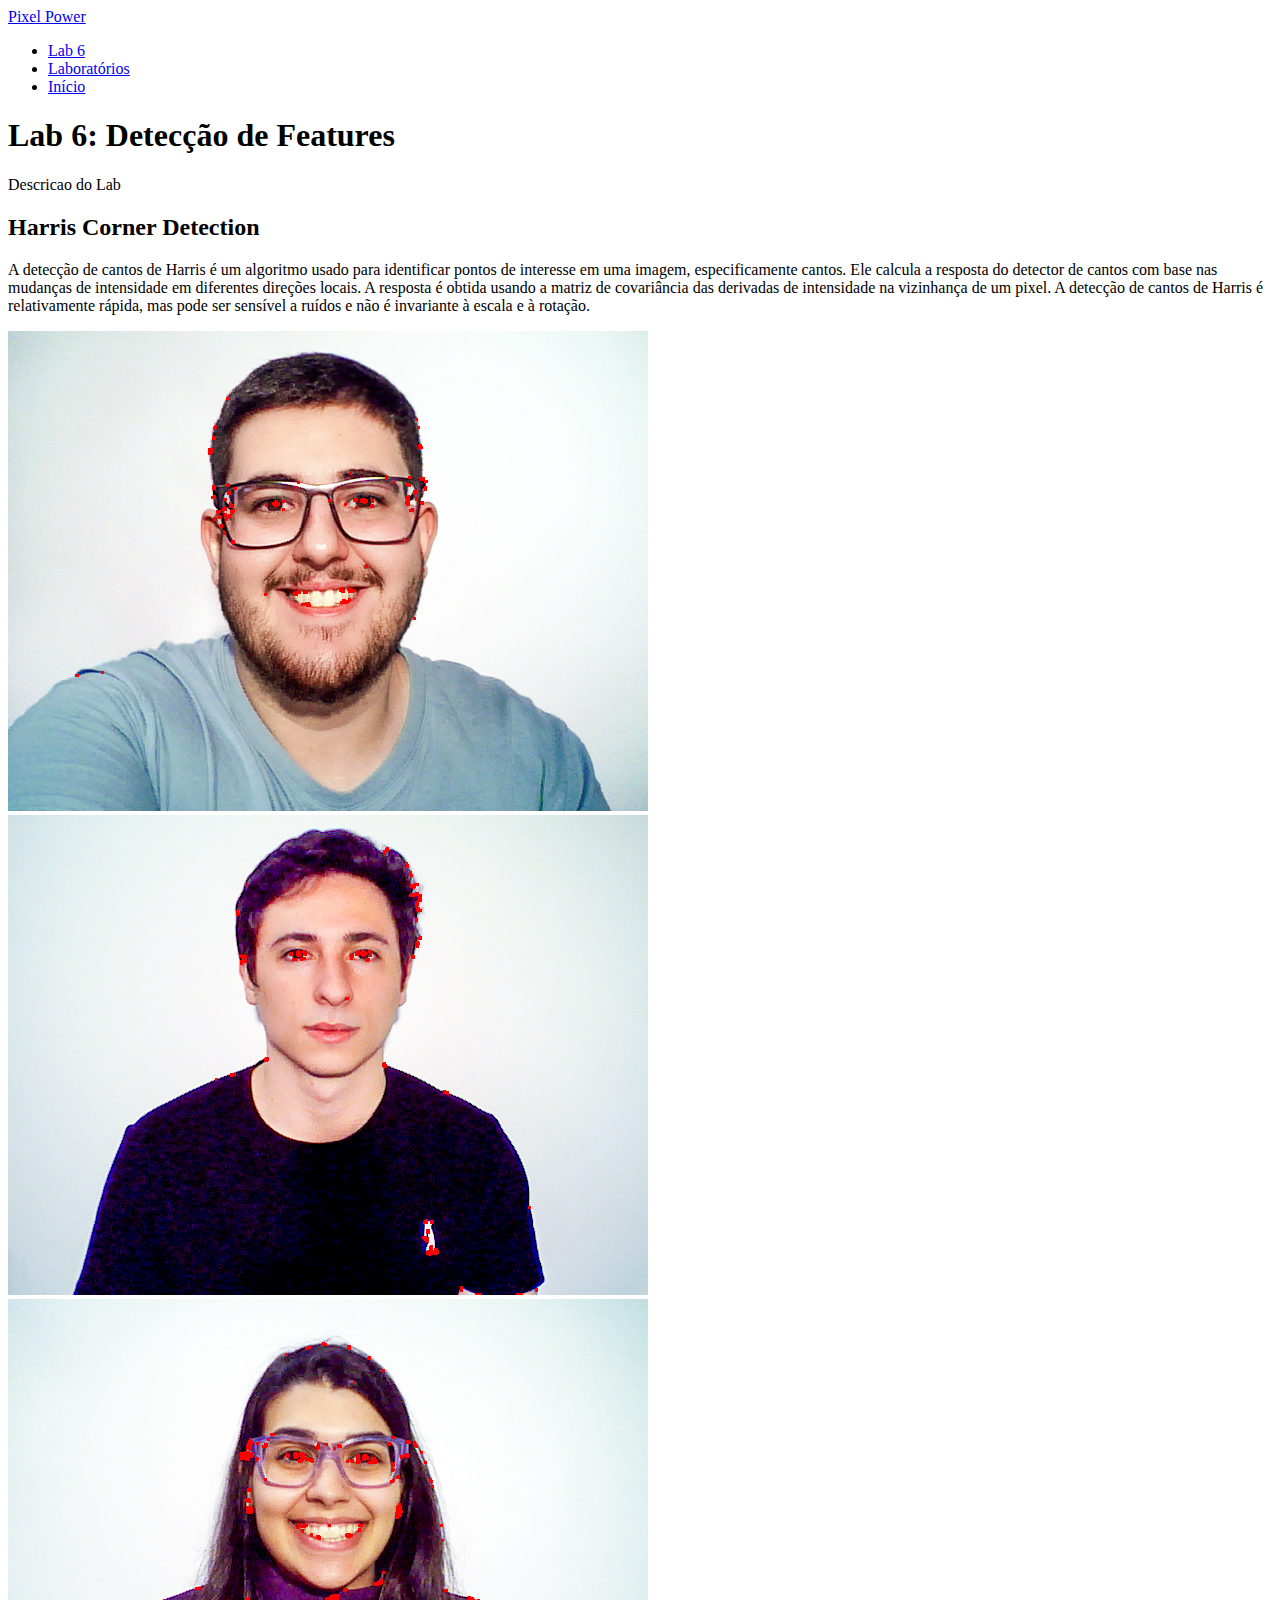
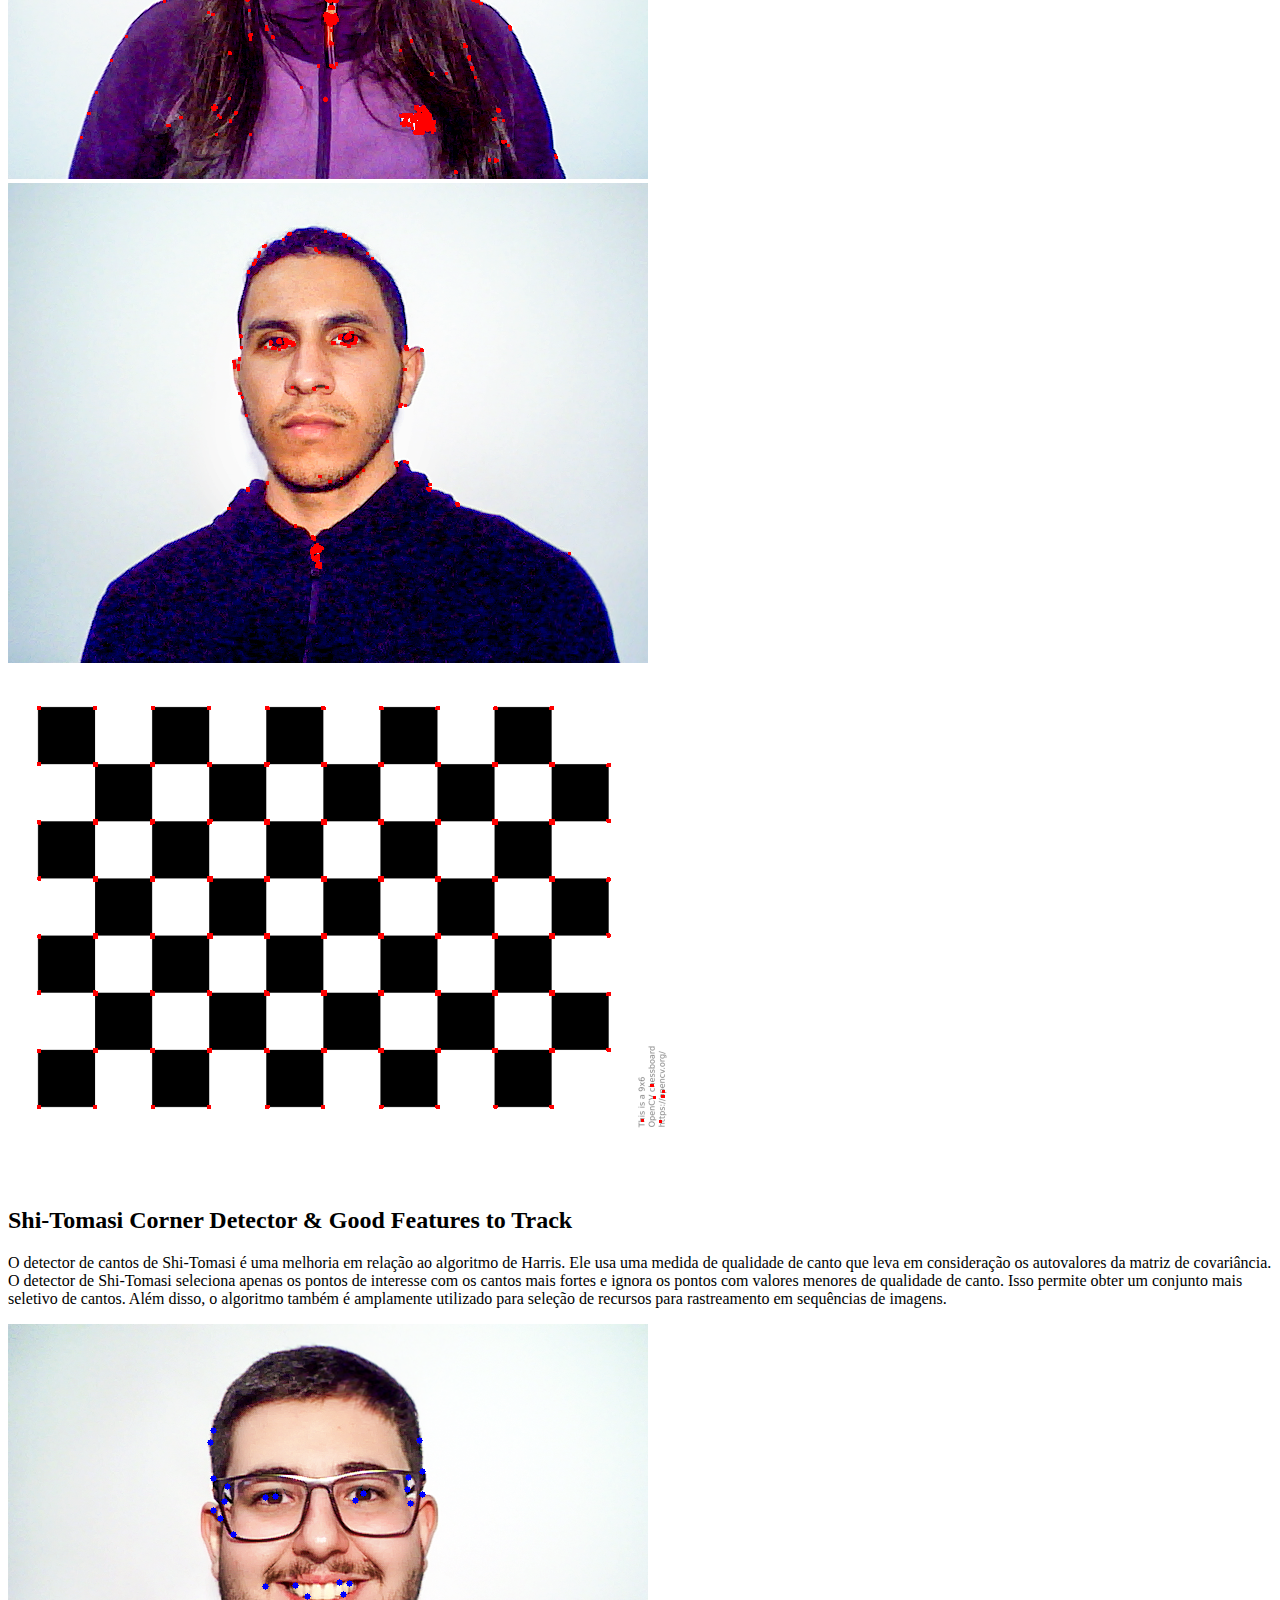
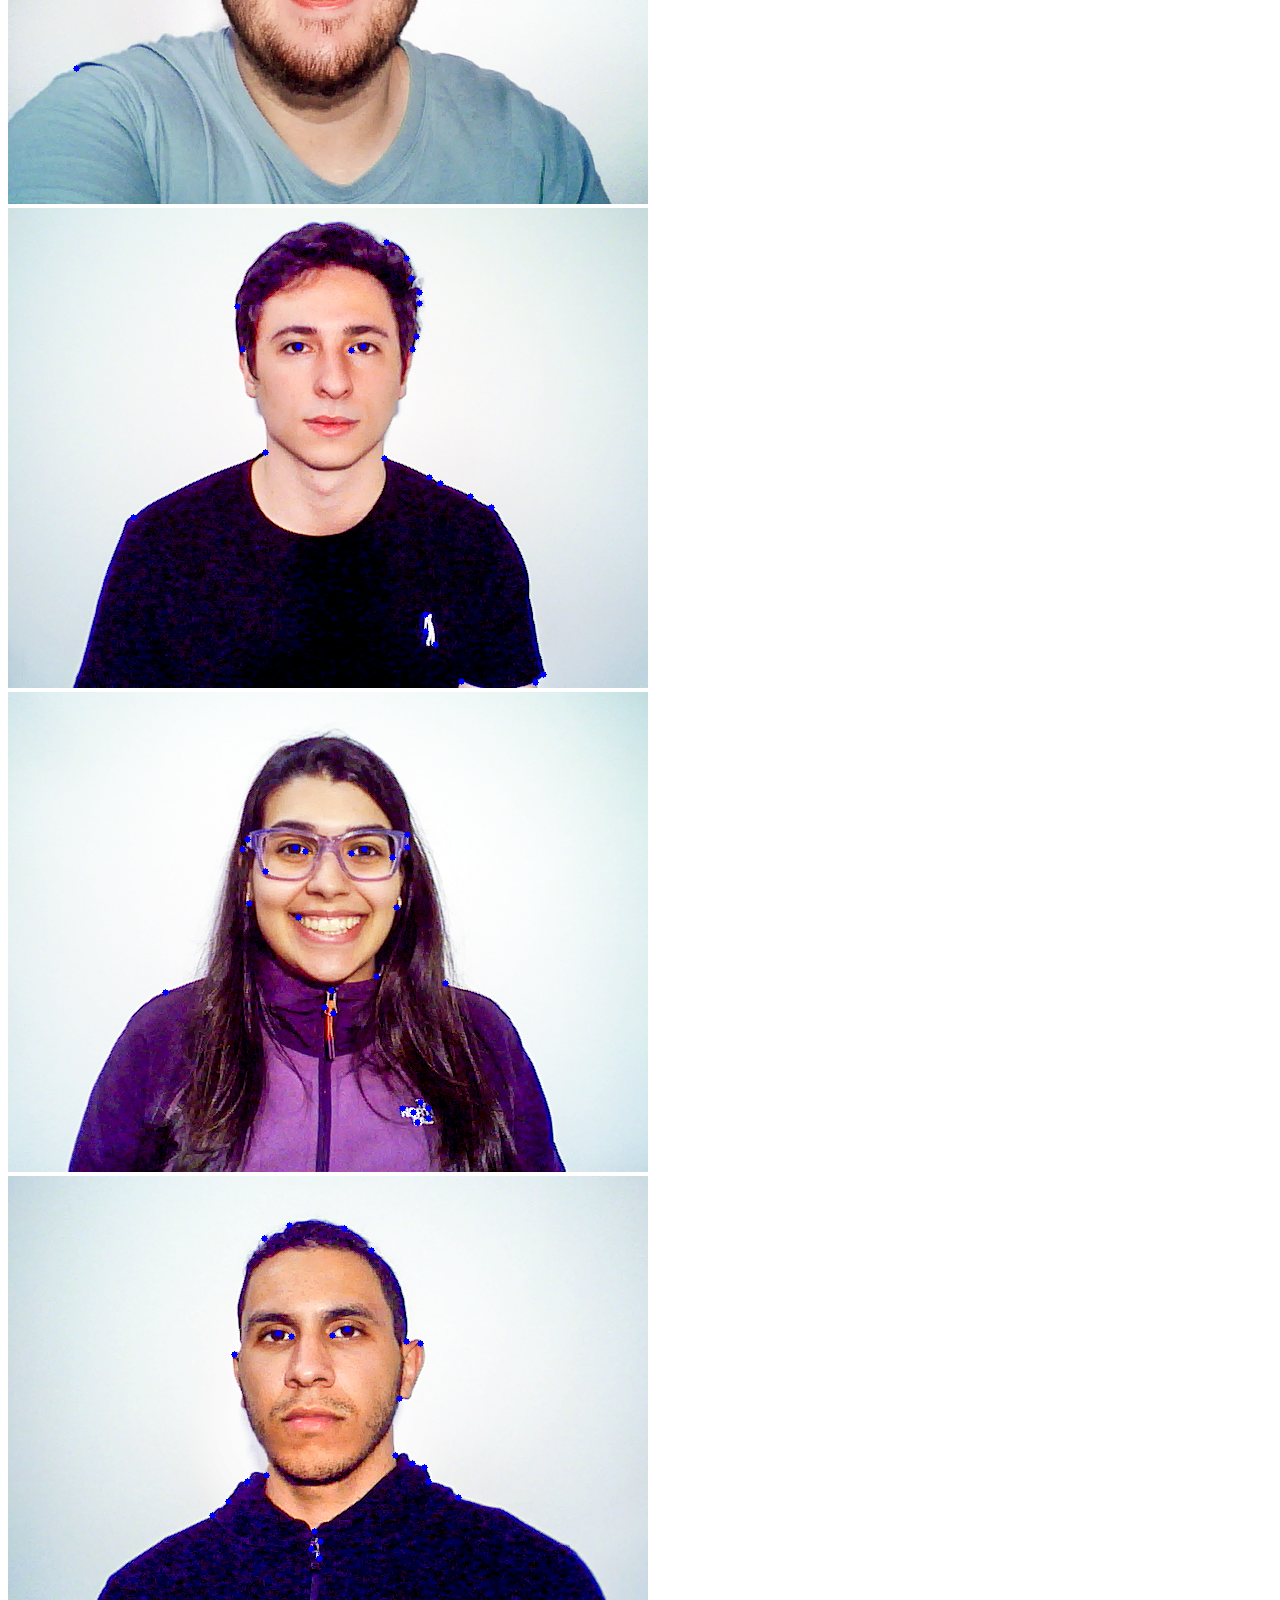
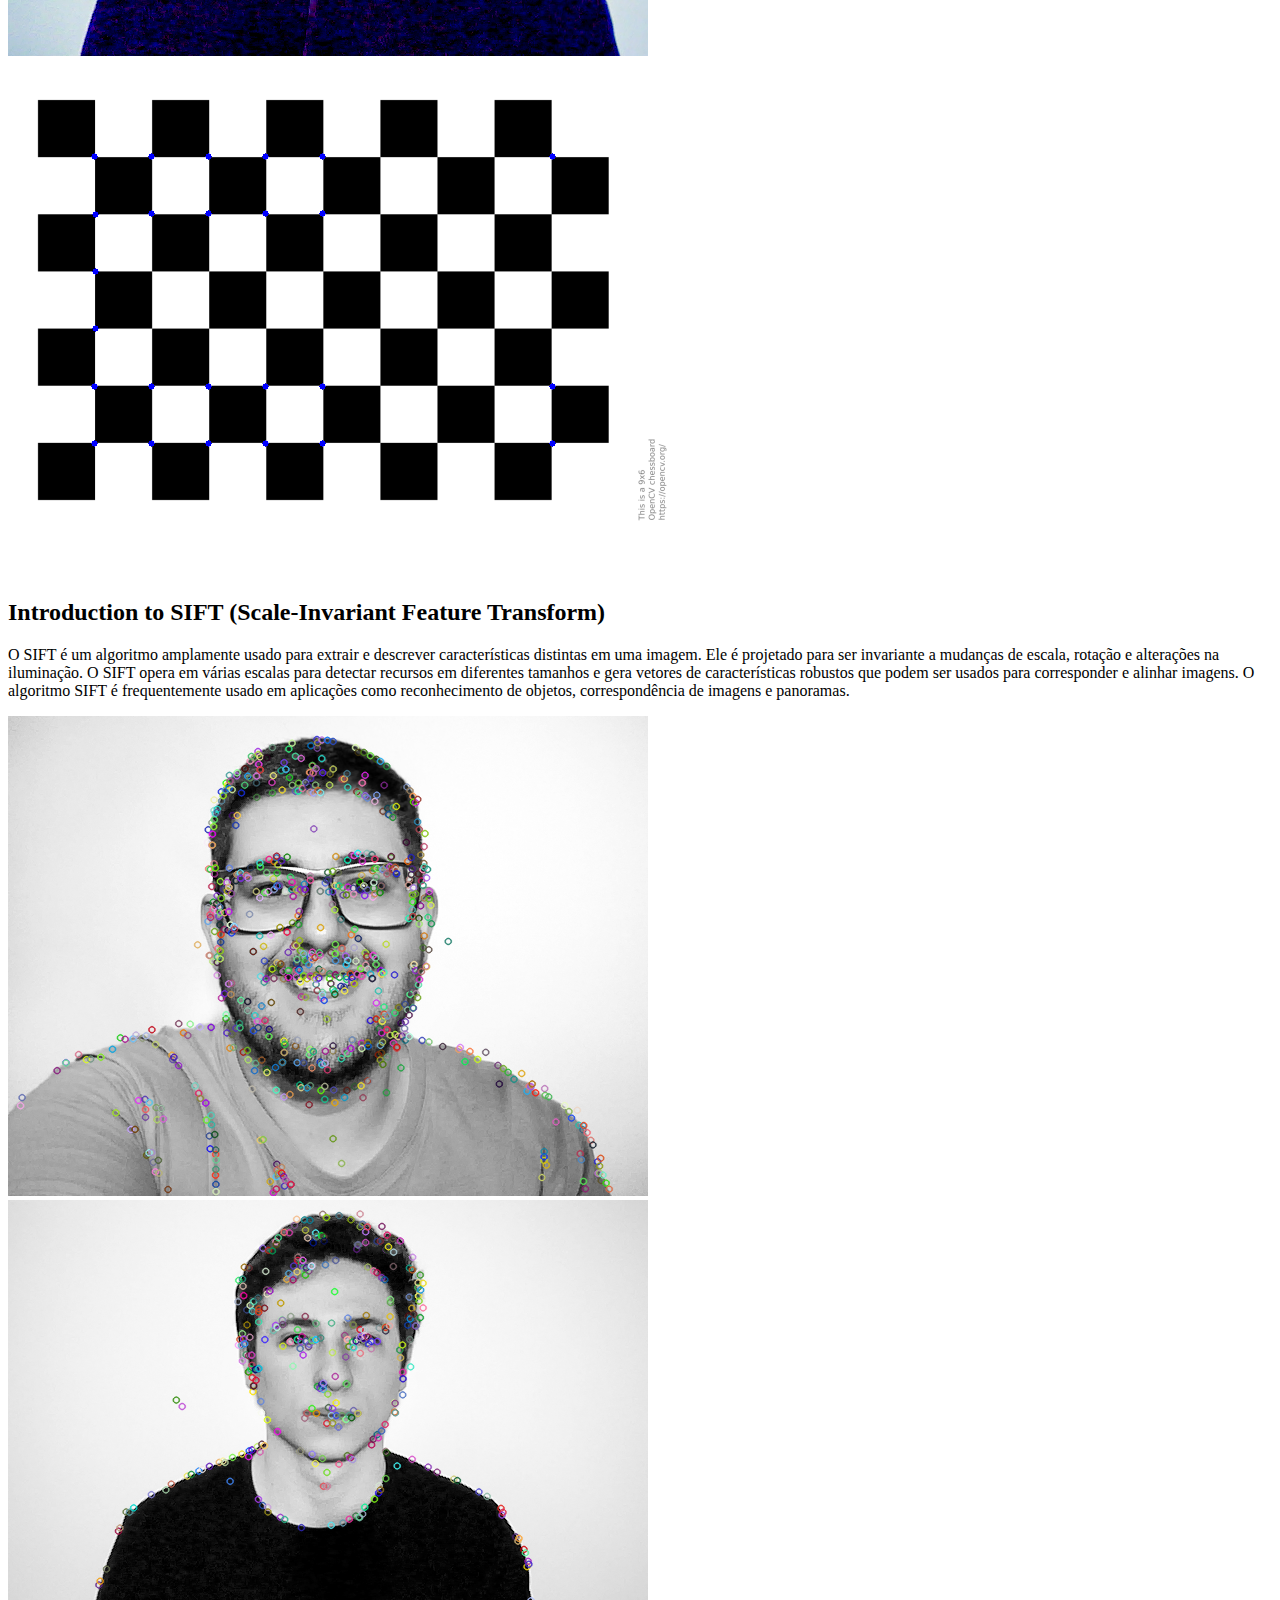
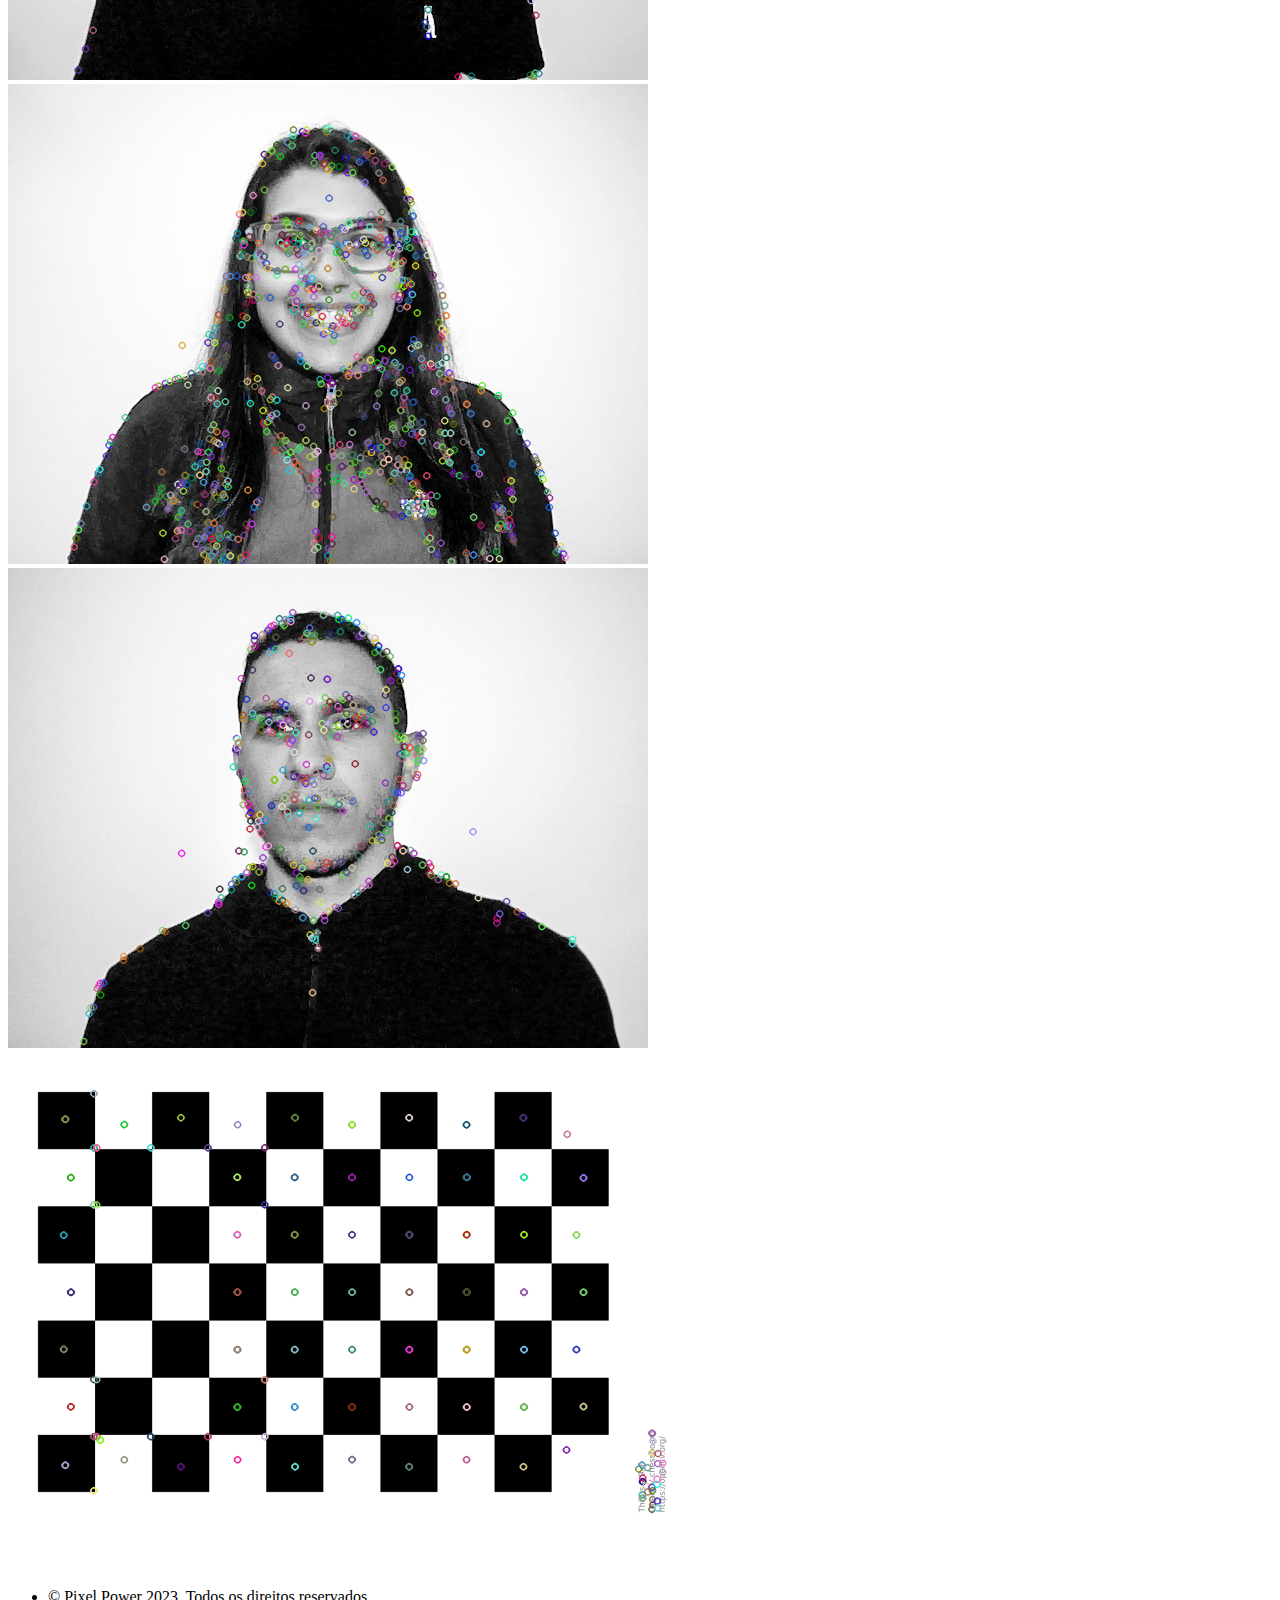
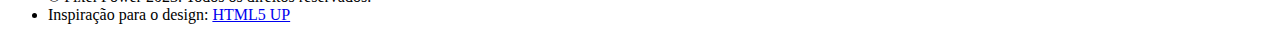
==== projeto_final/index.html @ e9f4d88a "projeto_final template" ====
<!DOCTYPE HTML>
<!--
	Hyperspace by HTML5 UP
	html5up.net | @ajlkn
	Free for personal and commercial use under the CCA 3.0 license (html5up.net/license)
-->
<html>
	<style type="text/css" media="screen">
		img {
			max-width: 100%;
      		max-height: 100%;
		}
	</style>


	<head>
		<title>Lab 6 - Pixel Power - UFABC</title>
		<meta charset="utf-8" />
		<meta name="viewport" content="width=device-width, initial-scale=1, user-scalable=no" />
		<link rel="stylesheet" href="../../assets/css/main.css" />
		<noscript><link rel="stylesheet" href="../assets/css/noscript.css" /></noscript>
	</head>
	<body class="is-preload">

		<!-- Header -->
			<header id="header">
				<a href="../../index.html" class="title">Pixel Power</a>
				<nav>
					<ul>
						<li><a href="../lab6/index.html">Lab 6</a></li>
						<li><a href="../../index.html#two">Laboratórios</a></li>
						<li><a href="../../index.html">Início</a></li>
					</ul>
				</nav>
			</header>

		<!-- Wrapper -->
			<div id="wrapper">

				<!-- Main -->
					<section id="main" class="wrapper">
						<div class="inner" >
							<h1 class="major">Lab 6: Detecção de Features</h1>
							<p> Descricao do Lab </p>

							<h2 class="major">Harris Corner Detection</h2>
							<p> A detecção de cantos de Harris é um algoritmo usado para identificar pontos de interesse em uma imagem, especificamente cantos. Ele calcula a resposta do detector de cantos com base nas mudanças de intensidade em diferentes direções locais. A resposta é obtida usando a matriz de covariância das derivadas de intensidade na vizinhança de um pixel. A detecção de cantos de Harris é relativamente rápida, mas pode ser sensível a ruídos e não é invariante à escala e à rotação.</p>

							<script src="https://gist.github.com/Enzoerb/530c5ca4aaba27a1b66e08bab3bc5cab.js"></script>

							<span><img src="./lab6a/adinan.png" alt="adinan"></span><br>
							<span><img src="./lab6a/enzo.png" alt="enzo"></span><br>
							<span><img src="./lab6a/giovanna.png" alt="giovanna"></span><br>
							<span><img src="./lab6a/randre.png" alt="randre"></span><br>
							<span><img src="./lab6a/tabuleiro.png" alt="tabuleiro"></span><br>

							<br><br>

							<h2 class="major">Shi-Tomasi Corner Detector & Good Features to Track</h2>
							<p> O detector de cantos de Shi-Tomasi é uma melhoria em relação ao algoritmo de Harris. Ele usa uma medida de qualidade de canto que leva em consideração os autovalores da matriz de covariância. O detector de Shi-Tomasi seleciona apenas os pontos de interesse com os cantos mais fortes e ignora os pontos com valores menores de qualidade de canto. Isso permite obter um conjunto mais seletivo de cantos. Além disso, o algoritmo também é amplamente utilizado para seleção de recursos para rastreamento em sequências de imagens.</p>

							<script src="https://gist.github.com/Enzoerb/f8bc751c61fac934476015902a043aad.js"></script>

							<span><img src="./lab6b/adinan.png" alt="adinan"></span><br>
							<span><img src="./lab6b/enzo.png" alt="enzo"></span><br>
							<span><img src="./lab6b/giovanna.png" alt="giovanna"></span><br>
							<span><img src="./lab6b/randre.png" alt="randre"></span><br>
							<span><img src="./lab6b/tabuleiro.png" alt="tabuleiro"></span><br>

							<br><br>
							<h2 class="major">Introduction to SIFT (Scale-Invariant Feature Transform)</h2>
							<p> O SIFT é um algoritmo amplamente usado para extrair e descrever características distintas em uma imagem. Ele é projetado para ser invariante a mudanças de escala, rotação e alterações na iluminação. O SIFT opera em várias escalas para detectar recursos em diferentes tamanhos e gera vetores de características robustos que podem ser usados para corresponder e alinhar imagens. O algoritmo SIFT é frequentemente usado em aplicações como reconhecimento de objetos, correspondência de imagens e panoramas.</p>

							<script src="https://gist.github.com/Enzoerb/41dfbb0d4d9ffa9c6bf5a1b63b7bad1f.js"></script>

							<span><img src="./lab6c/adinan.png" alt="adinan"></span><br>
							<span><img src="./lab6c/enzo.png" alt="enzo"></span><br>
							<span><img src="./lab6c/giovanna.png" alt="giovanna"></span><br>
							<span><img src="./lab6c/randre.png" alt="randre"></span><br>
							<span><img src="./lab6c/tabuleiro.png" alt="tabuleiro"></span><br>

							<br><br>


						</div>
					</section>
			</div>

		<!-- Footer -->
			<footer id="footer" class="wrapper style1-alt">
				<div class="inner">
					<ul class="menu">
						<li>&copy; Pixel Power 2023. Todos os direitos reservados.</li><li>Inspiração para o design: <a href="http://html5up.net">HTML5 UP</a></li>
					</ul>
				</div>
			</footer>

		<!-- Scripts -->
			<script src="assets/js/jquery.min.js"></script>
			<script src="assets/js/jquery.scrollex.min.js"></script>
			<script src="assets/js/jquery.scrolly.min.js"></script>
			<script src="assets/js/browser.min.js"></script>
			<script src="assets/js/breakpoints.min.js"></script>
			<script src="assets/js/util.js"></script>
			<script src="assets/js/main.js"></script>

	</body>
</html>
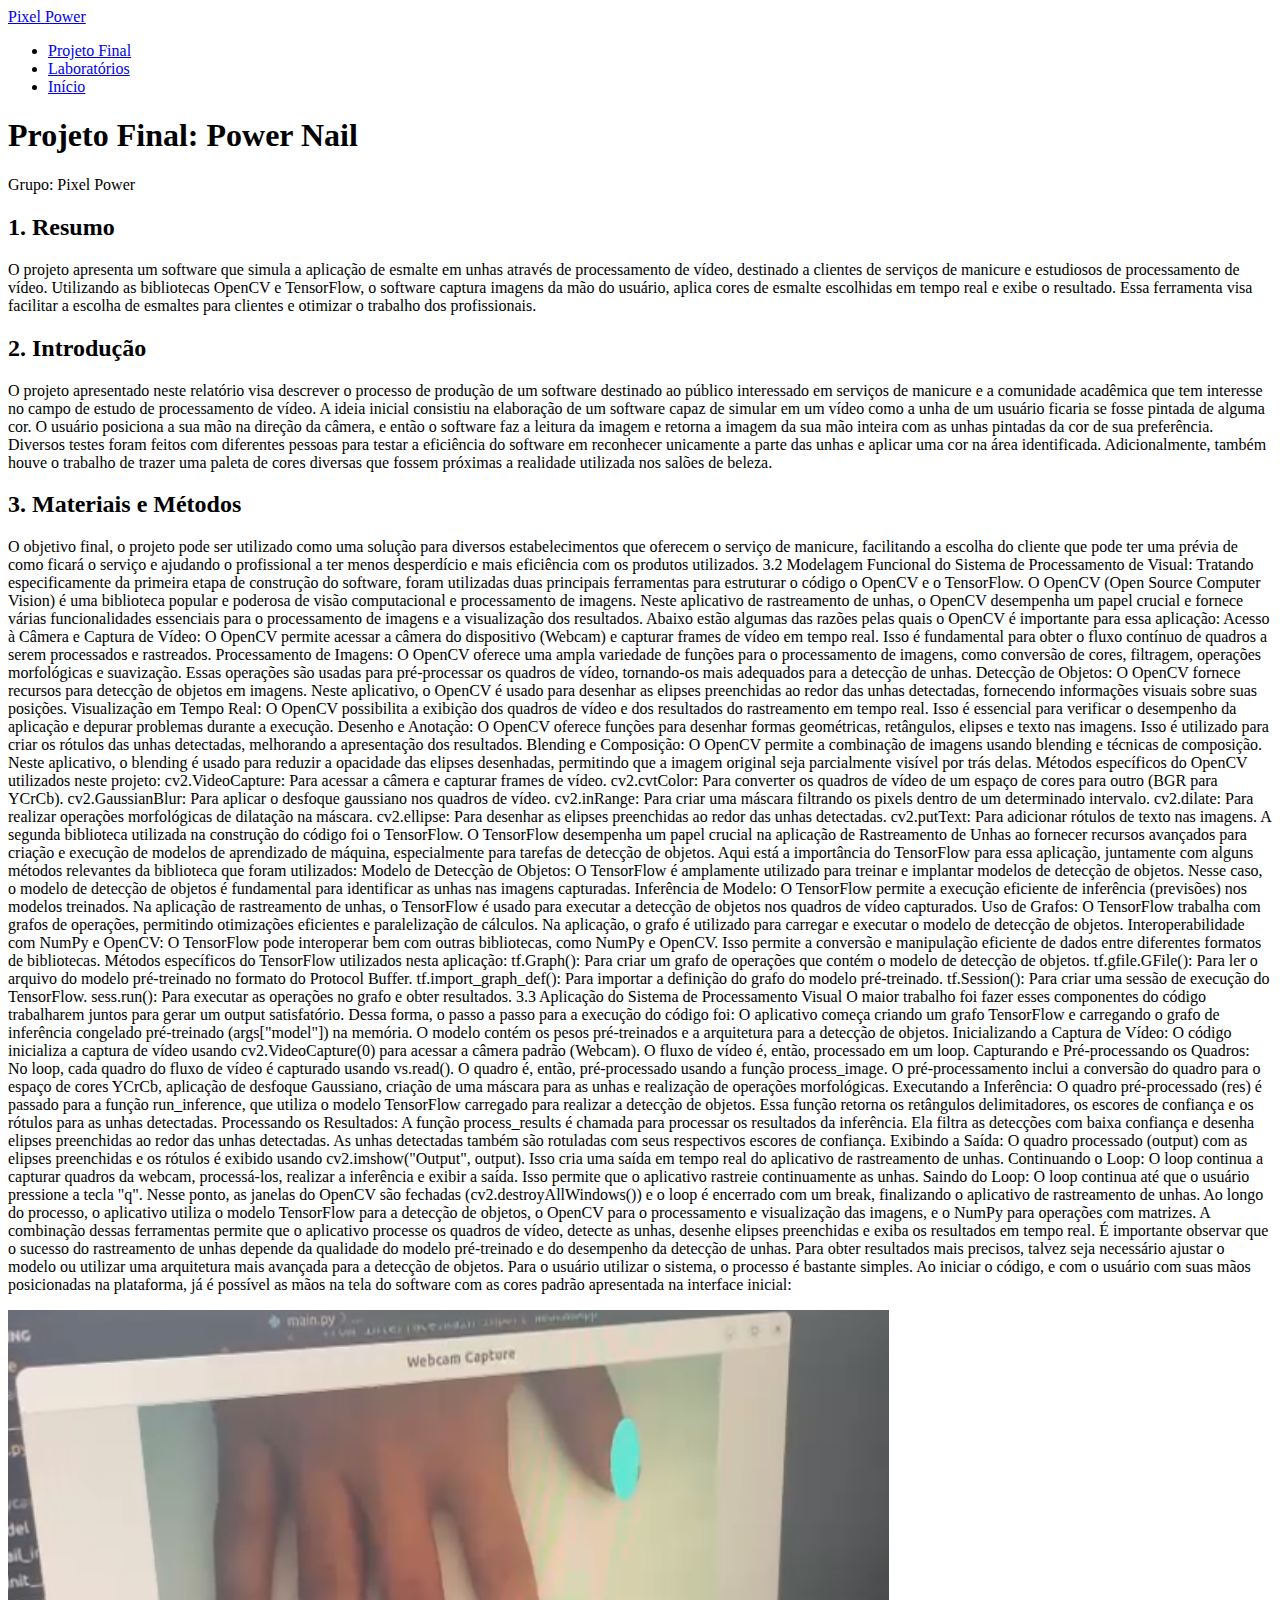
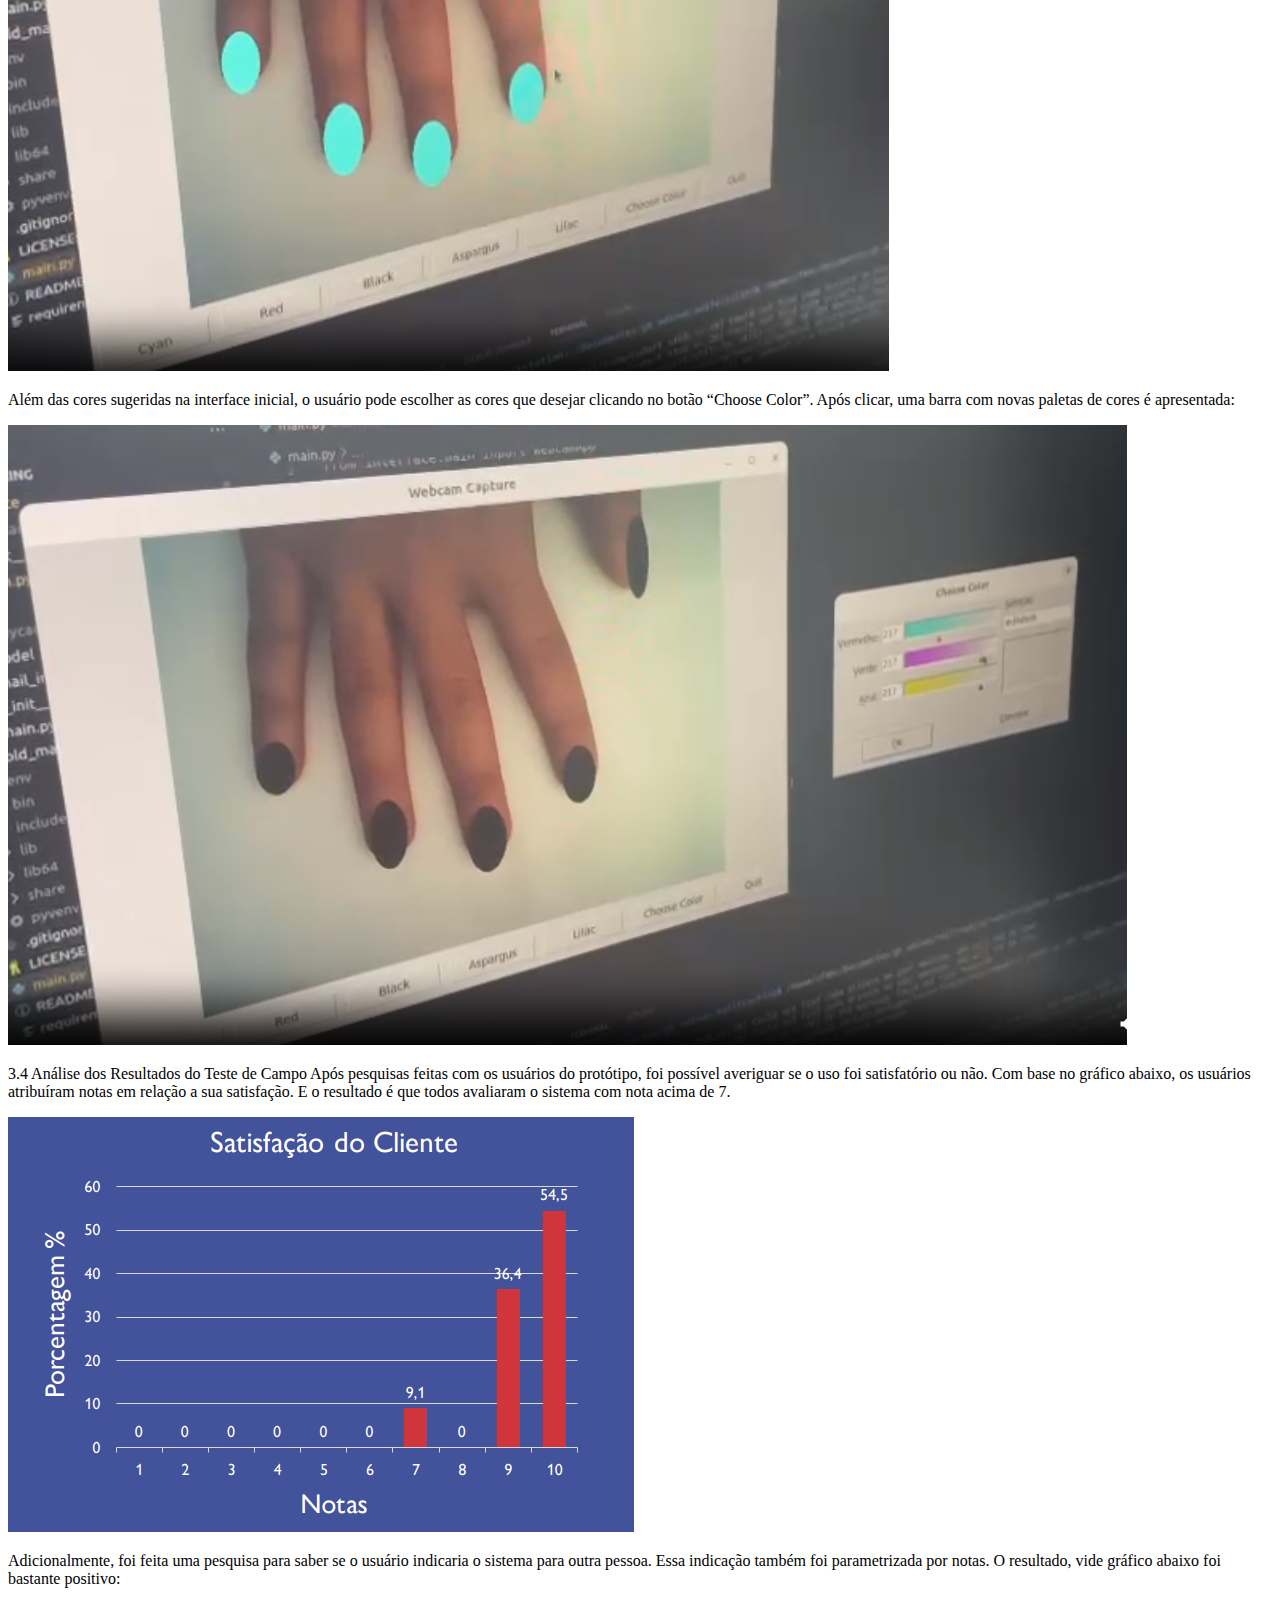
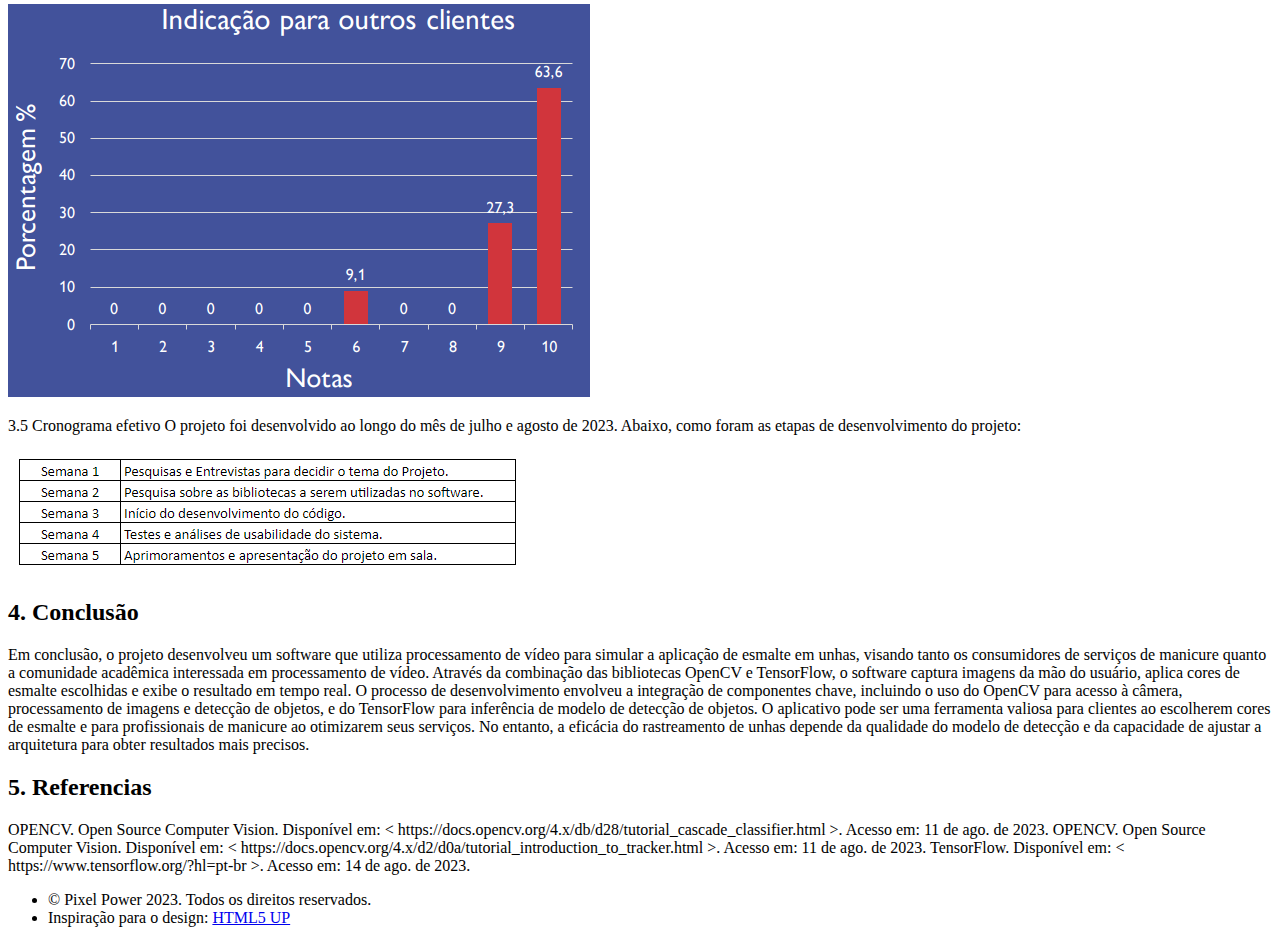
==== commit 78647126: "projeto_final changes" ====
--- a/projeto_final/index.html
+++ b/projeto_final/index.html
@@ -14,22 +14,22 @@
 
 
 	<head>
-		<title>Lab 6 - Pixel Power - UFABC</title>
+		<title>Projeto Final - Processamento de Video</title>
 		<meta charset="utf-8" />
 		<meta name="viewport" content="width=device-width, initial-scale=1, user-scalable=no" />
-		<link rel="stylesheet" href="../../assets/css/main.css" />
+		<link rel="stylesheet" href="../assets/css/main.css" />
 		<noscript><link rel="stylesheet" href="../assets/css/noscript.css" /></noscript>
 	</head>
 	<body class="is-preload">
 
 		<!-- Header -->
 			<header id="header">
-				<a href="../../index.html" class="title">Pixel Power</a>
+				<a href="../index.html" class="title">Pixel Power</a>
 				<nav>
 					<ul>
-						<li><a href="../lab6/index.html">Lab 6</a></li>
-						<li><a href="../../index.html#two">Laboratórios</a></li>
-						<li><a href="../../index.html">Início</a></li>
+						<li><a href="../lab6/index.html">Projeto Final</a></li>
+						<li><a href="../index.html#final">Laboratórios</a></li>
+						<li><a href="../index.html">Início</a></li>
 					</ul>
 				</nav>
 			</header>
@@ -40,51 +40,177 @@
 				<!-- Main -->
 					<section id="main" class="wrapper">
 						<div class="inner" >
-							<h1 class="major">Lab 6: Detecção de Features</h1>
-							<p> Descricao do Lab </p>
-
-							<h2 class="major">Harris Corner Detection</h2>
-							<p> A detecção de cantos de Harris é um algoritmo usado para identificar pontos de interesse em uma imagem, especificamente cantos. Ele calcula a resposta do detector de cantos com base nas mudanças de intensidade em diferentes direções locais. A resposta é obtida usando a matriz de covariância das derivadas de intensidade na vizinhança de um pixel. A detecção de cantos de Harris é relativamente rápida, mas pode ser sensível a ruídos e não é invariante à escala e à rotação.</p>
-
-							<script src="https://gist.github.com/Enzoerb/530c5ca4aaba27a1b66e08bab3bc5cab.js"></script>
-
-							<span><img src="./lab6a/adinan.png" alt="adinan"></span><br>
-							<span><img src="./lab6a/enzo.png" alt="enzo"></span><br>
-							<span><img src="./lab6a/giovanna.png" alt="giovanna"></span><br>
-							<span><img src="./lab6a/randre.png" alt="randre"></span><br>
-							<span><img src="./lab6a/tabuleiro.png" alt="tabuleiro"></span><br>
-
-							<br><br>
-
-							<h2 class="major">Shi-Tomasi Corner Detector & Good Features to Track</h2>
-							<p> O detector de cantos de Shi-Tomasi é uma melhoria em relação ao algoritmo de Harris. Ele usa uma medida de qualidade de canto que leva em consideração os autovalores da matriz de covariância. O detector de Shi-Tomasi seleciona apenas os pontos de interesse com os cantos mais fortes e ignora os pontos com valores menores de qualidade de canto. Isso permite obter um conjunto mais seletivo de cantos. Além disso, o algoritmo também é amplamente utilizado para seleção de recursos para rastreamento em sequências de imagens.</p>
-
-							<script src="https://gist.github.com/Enzoerb/f8bc751c61fac934476015902a043aad.js"></script>
-
-							<span><img src="./lab6b/adinan.png" alt="adinan"></span><br>
-							<span><img src="./lab6b/enzo.png" alt="enzo"></span><br>
-							<span><img src="./lab6b/giovanna.png" alt="giovanna"></span><br>
-							<span><img src="./lab6b/randre.png" alt="randre"></span><br>
-							<span><img src="./lab6b/tabuleiro.png" alt="tabuleiro"></span><br>
-
-							<br><br>
-							<h2 class="major">Introduction to SIFT (Scale-Invariant Feature Transform)</h2>
-							<p> O SIFT é um algoritmo amplamente usado para extrair e descrever características distintas em uma imagem. Ele é projetado para ser invariante a mudanças de escala, rotação e alterações na iluminação. O SIFT opera em várias escalas para detectar recursos em diferentes tamanhos e gera vetores de características robustos que podem ser usados para corresponder e alinhar imagens. O algoritmo SIFT é frequentemente usado em aplicações como reconhecimento de objetos, correspondência de imagens e panoramas.</p>
-
-							<script src="https://gist.github.com/Enzoerb/41dfbb0d4d9ffa9c6bf5a1b63b7bad1f.js"></script>
-
-							<span><img src="./lab6c/adinan.png" alt="adinan"></span><br>
-							<span><img src="./lab6c/enzo.png" alt="enzo"></span><br>
-							<span><img src="./lab6c/giovanna.png" alt="giovanna"></span><br>
-							<span><img src="./lab6c/randre.png" alt="randre"></span><br>
-							<span><img src="./lab6c/tabuleiro.png" alt="tabuleiro"></span><br>
-
-							<br><br>
-
-
-						</div>
-					</section>
-			</div>
+							<h1 class="major">Projeto Final: Power Nail</h1>
+							<p> Grupo: Pixel Power</p>
+
+							<h2 class="major">1. Resumo</h2>
+							<p> O projeto apresenta um software que simula a aplicação de esmalte em unhas através de processamento de vídeo, destinado a clientes de serviços de manicure e estudiosos de processamento de vídeo. Utilizando as bibliotecas OpenCV e TensorFlow, o software captura imagens da mão do usuário, aplica cores de esmalte escolhidas em tempo real e exibe o resultado. Essa ferramenta visa facilitar a escolha de esmaltes para clientes e otimizar o trabalho dos profissionais.</p>
+
+							<h2 class="major">2. Introdução</h2>
+							<p> O projeto apresentado neste relatório visa descrever o processo de produção de um software destinado ao público interessado em serviços de manicure e a comunidade acadêmica que tem interesse no campo de estudo de processamento de vídeo. 
+
+								A ideia inicial consistiu na elaboração de um software capaz de simular em um vídeo como a unha de um usuário ficaria se fosse pintada de alguma cor. O usuário posiciona a sua mão na direção da câmera, e então o software faz a leitura da imagem e retorna a imagem da sua mão inteira com as unhas pintadas da cor de sua preferência. 
+								
+								Diversos testes foram feitos com diferentes pessoas para testar a eficiência do software em reconhecer unicamente a parte das unhas e aplicar uma cor na área identificada. Adicionalmente, também houve o trabalho de trazer uma paleta de cores diversas que fossem próximas a realidade utilizada nos salões de beleza. 
+								
+								 </p>
+							
+							<h2 class="major">3. Materiais e Métodos </h2>
+								<p>  
+
+									O objetivo final, o projeto pode ser utilizado como uma solução para diversos estabelecimentos que oferecem o serviço de manicure, facilitando a escolha do cliente que pode ter uma prévia de como ficará o serviço e ajudando o profissional a ter menos desperdício e mais eficiência com os produtos utilizados. 
+									
+									 
+									
+									3.2  Modelagem Funcional do Sistema de Processamento de Visual: 
+									
+									 
+									
+									Tratando especificamente da primeira etapa de construção do software, foram utilizadas duas principais ferramentas para estruturar o código o OpenCV e o TensorFlow. 
+									
+									O OpenCV (Open Source Computer Vision) é uma biblioteca popular e poderosa de visão computacional e processamento de imagens. Neste aplicativo de rastreamento de unhas, o OpenCV desempenha um papel crucial e fornece várias funcionalidades essenciais para o processamento de imagens e a visualização dos resultados. Abaixo estão algumas das razões pelas quais o OpenCV é importante para essa aplicação:  
+									
+									Acesso à Câmera e Captura de Vídeo: O OpenCV permite acessar a câmera do dispositivo (Webcam) e capturar frames de vídeo em tempo real. Isso é fundamental para obter o fluxo contínuo de quadros a serem processados e rastreados.  
+									
+									Processamento de Imagens: O OpenCV oferece uma ampla variedade de funções para o processamento de imagens, como conversão de cores, filtragem, operações morfológicas e suavização. Essas operações são usadas para pré-processar os quadros de vídeo, tornando-os mais adequados para a detecção de unhas.  
+									
+									Detecção de Objetos: O OpenCV fornece recursos para detecção de objetos em imagens. Neste aplicativo, o OpenCV é usado para desenhar as elipses preenchidas ao redor das unhas detectadas, fornecendo informações visuais sobre suas posições.  
+									
+									Visualização em Tempo Real: O OpenCV possibilita a exibição dos quadros de vídeo e dos resultados do rastreamento em tempo real. Isso é essencial para verificar o desempenho da aplicação e depurar problemas durante a execução.  
+									
+									Desenho e Anotação: O OpenCV oferece funções para desenhar formas geométricas, retângulos, elipses e texto nas imagens. Isso é utilizado para criar os rótulos das unhas detectadas, melhorando a apresentação dos resultados.  
+									
+									Blending e Composição: O OpenCV permite a combinação de imagens usando blending e técnicas de composição. Neste aplicativo, o blending é usado para reduzir a opacidade das elipses desenhadas, permitindo que a imagem original seja parcialmente visível por trás delas.  
+									
+									Métodos específicos do OpenCV utilizados neste projeto: 
+									
+									 
+									
+									cv2.VideoCapture: Para acessar a câmera e capturar frames de vídeo. 
+									
+									cv2.cvtColor: Para converter os quadros de vídeo de um espaço de cores para outro (BGR para YCrCb). 
+									
+									cv2.GaussianBlur: Para aplicar o desfoque gaussiano nos quadros de vídeo. 
+									
+									cv2.inRange: Para criar uma máscara filtrando os pixels dentro de um determinado intervalo. 
+									
+									cv2.dilate: Para realizar operações morfológicas de dilatação na máscara. 
+									
+									cv2.ellipse: Para desenhar as elipses preenchidas ao redor das unhas detectadas. 
+									
+									cv2.putText: Para adicionar rótulos de texto nas imagens. 
+									
+									 
+									
+									A segunda biblioteca utilizada na construção do código foi o TensorFlow. 
+									
+									O TensorFlow desempenha um papel crucial na aplicação de Rastreamento de Unhas ao fornecer recursos avançados para criação e execução de modelos de aprendizado de máquina, especialmente para tarefas de detecção de objetos. Aqui está a importância do TensorFlow para essa aplicação, juntamente com alguns métodos relevantes da biblioteca que foram utilizados: 
+									
+									Modelo de Detecção de Objetos: O TensorFlow é amplamente utilizado para treinar e implantar modelos de detecção de objetos. Nesse caso, o modelo de detecção de objetos é fundamental para identificar as unhas nas imagens capturadas.  
+									
+									Inferência de Modelo: O TensorFlow permite a execução eficiente de inferência (previsões) nos modelos treinados. Na aplicação de rastreamento de unhas, o TensorFlow é usado para executar a detecção de objetos nos quadros de vídeo capturados.  
+									
+									Uso de Grafos: O TensorFlow trabalha com grafos de operações, permitindo otimizações eficientes e paralelização de cálculos. Na aplicação, o grafo é utilizado para carregar e executar o modelo de detecção de objetos.  
+									
+									Interoperabilidade com NumPy e OpenCV: O TensorFlow pode interoperar bem com outras bibliotecas, como NumPy e OpenCV. Isso permite a conversão e manipulação eficiente de dados entre diferentes formatos de bibliotecas.  
+									
+									 
+									
+									Métodos específicos do TensorFlow utilizados nesta aplicação:  
+									
+									tf.Graph(): Para criar um grafo de operações que contém o modelo de detecção de objetos. 
+									
+									tf.gfile.GFile(): Para ler o arquivo do modelo pré-treinado no formato do Protocol Buffer. 
+									
+									tf.import_graph_def(): Para importar a definição do grafo do modelo pré-treinado. 
+									
+									tf.Session(): Para criar uma sessão de execução do TensorFlow. 
+									
+									sess.run(): Para executar as operações no grafo e obter resultados. 
+									
+									 
+									
+									 
+									
+									3.3  Aplicação do Sistema de Processamento Visual 
+									
+									 
+									
+									O maior trabalho foi fazer esses componentes do código trabalharem juntos para gerar um output satisfatório. Dessa forma, o passo a passo para a execução do código foi: 
+									
+									O aplicativo começa criando um grafo TensorFlow e carregando o grafo de inferência congelado pré-treinado (args["model"]) na memória. O modelo contém os pesos pré-treinados e a arquitetura para a detecção de objetos.  
+									
+									Inicializando a Captura de Vídeo: O código inicializa a captura de vídeo usando cv2.VideoCapture(0) para acessar a câmera padrão (Webcam). O fluxo de vídeo é, então, processado em um loop.  
+									
+									Capturando e Pré-processando os Quadros: No loop, cada quadro do fluxo de vídeo é capturado usando vs.read(). O quadro é, então, pré-processado usando a função process_image. O pré-processamento inclui a conversão do quadro para o espaço de cores YCrCb, aplicação de desfoque Gaussiano, criação de uma máscara para as unhas e realização de operações morfológicas.  
+									
+									Executando a Inferência: O quadro pré-processado (res) é passado para a função run_inference, que utiliza o modelo TensorFlow carregado para realizar a detecção de objetos. Essa função retorna os retângulos delimitadores, os escores de confiança e os rótulos para as unhas detectadas.  
+									
+									Processando os Resultados: A função process_results é chamada para processar os resultados da inferência. Ela filtra as detecções com baixa confiança e desenha elipses preenchidas ao redor das unhas detectadas. As unhas detectadas também são rotuladas com seus respectivos escores de confiança. 
+									
+									Exibindo a Saída: O quadro processado (output) com as elipses preenchidas e os rótulos é exibido usando cv2.imshow("Output", output). Isso cria uma saída em tempo real do aplicativo de rastreamento de unhas.  
+									
+									Continuando o Loop: O loop continua a capturar quadros da webcam, processá-los, realizar a inferência e exibir a saída. Isso permite que o aplicativo rastreie continuamente as unhas.  
+									
+									Saindo do Loop: O loop continua até que o usuário pressione a tecla "q". Nesse ponto, as janelas do OpenCV são fechadas (cv2.destroyAllWindows()) e o loop é encerrado com um break, finalizando o aplicativo de rastreamento de unhas.  
+									
+									Ao longo do processo, o aplicativo utiliza o modelo TensorFlow para a detecção de objetos, o OpenCV para o processamento e visualização das imagens, e o NumPy para operações com matrizes. A combinação dessas ferramentas permite que o aplicativo processe os quadros de vídeo, detecte as unhas, desenhe elipses preenchidas e exiba os resultados em tempo real.  
+									
+									É importante observar que o sucesso do rastreamento de unhas depende da qualidade do modelo pré-treinado e do desempenho da detecção de unhas. Para obter resultados mais precisos, talvez seja necessário ajustar o modelo ou utilizar uma arquitetura mais avançada para a detecção de objetos. 
+									
+									 
+									
+									Para o usuário utilizar o sistema, o processo é bastante simples.  
+									
+									Ao iniciar o código, e com o usuário com suas mãos posicionadas na plataforma, já é possível as mãos na tela do software com as cores padrão apresentada na interface inicial: </p>
+							
+							<span><img src="./1.png" alt="adinan"></span><br>
+
+							<p>Além das cores sugeridas na interface inicial, o usuário pode escolher as cores que desejar clicando no botão “Choose Color”. Após clicar, uma barra com novas paletas de cores é apresentada: </p>
+							
+							<span><img src="./2.png" alt="adinan"></span><br>
+
+							<p>3.4  Análise dos Resultados do Teste de Campo 
+
+ 
+
+								Após pesquisas feitas com os usuários do protótipo, foi possível averiguar se o uso foi satisfatório ou não. 
+								
+								Com base no gráfico abaixo, os usuários atribuíram notas em relação a sua satisfação. E o resultado é que todos avaliaram o sistema com nota acima de 7. </p>
+							
+							<span><img src="./3.png" alt="adinan"></span><br>
+
+							<p>Adicionalmente, foi feita uma pesquisa para saber se o usuário indicaria o sistema para outra pessoa. Essa indicação também foi parametrizada por notas. O resultado, vide gráfico abaixo foi bastante positivo: </p>
+
+							<span><img src="./4.png" alt="adinan"></span><br>
+
+							<p>3.5 Cronograma efetivo 
+
+ 
+
+								O projeto foi desenvolvido ao longo do mês de julho e agosto de 2023. 
+								
+								Abaixo, como foram as etapas de desenvolvimento do projeto: </p>
+							
+							<span><img src="./5.png" alt="adinan"></span><br>
+
+
+							<h2 class="major">4. Conclusão</h2>
+
+								<p>Em conclusão, o projeto desenvolveu um software que utiliza processamento de vídeo para simular a aplicação de esmalte em unhas, visando tanto os consumidores de serviços de manicure quanto a comunidade acadêmica interessada em processamento de vídeo. Através da combinação das bibliotecas OpenCV e TensorFlow, o software captura imagens da mão do usuário, aplica cores de esmalte escolhidas e exibe o resultado em tempo real. O processo de desenvolvimento envolveu a integração de componentes chave, incluindo o uso do OpenCV para acesso à câmera, processamento de imagens e detecção de objetos, e do TensorFlow para inferência de modelo de detecção de objetos. O aplicativo pode ser uma ferramenta valiosa para clientes ao escolherem cores de esmalte e para profissionais de manicure ao otimizarem seus serviços. No entanto, a eficácia do rastreamento de unhas depende da qualidade do modelo de detecção e da capacidade de ajustar a arquitetura para obter resultados mais precisos. </p>
+							<h2 class="major">5. Referencias</h2>
+
+								<p>OPENCV. Open Source Computer Vision. Disponível em: 					< https://docs.opencv.org/4.x/db/d28/tutorial_cascade_classifier.html >. Acesso em: 11 de ago. de 2023. 
+
+ 
+
+									OPENCV. Open Source Computer Vision. Disponível em: < https://docs.opencv.org/4.x/d2/d0a/tutorial_introduction_to_tracker.html >. Acesso em: 11 de ago. de 2023. 
+									
+									 
+									
+									TensorFlow. Disponível em: < https://www.tensorflow.org/?hl=pt-br >. Acesso em: 14 de ago. de 2023. </p>
+
+
 
 		<!-- Footer -->
 			<footer id="footer" class="wrapper style1-alt">
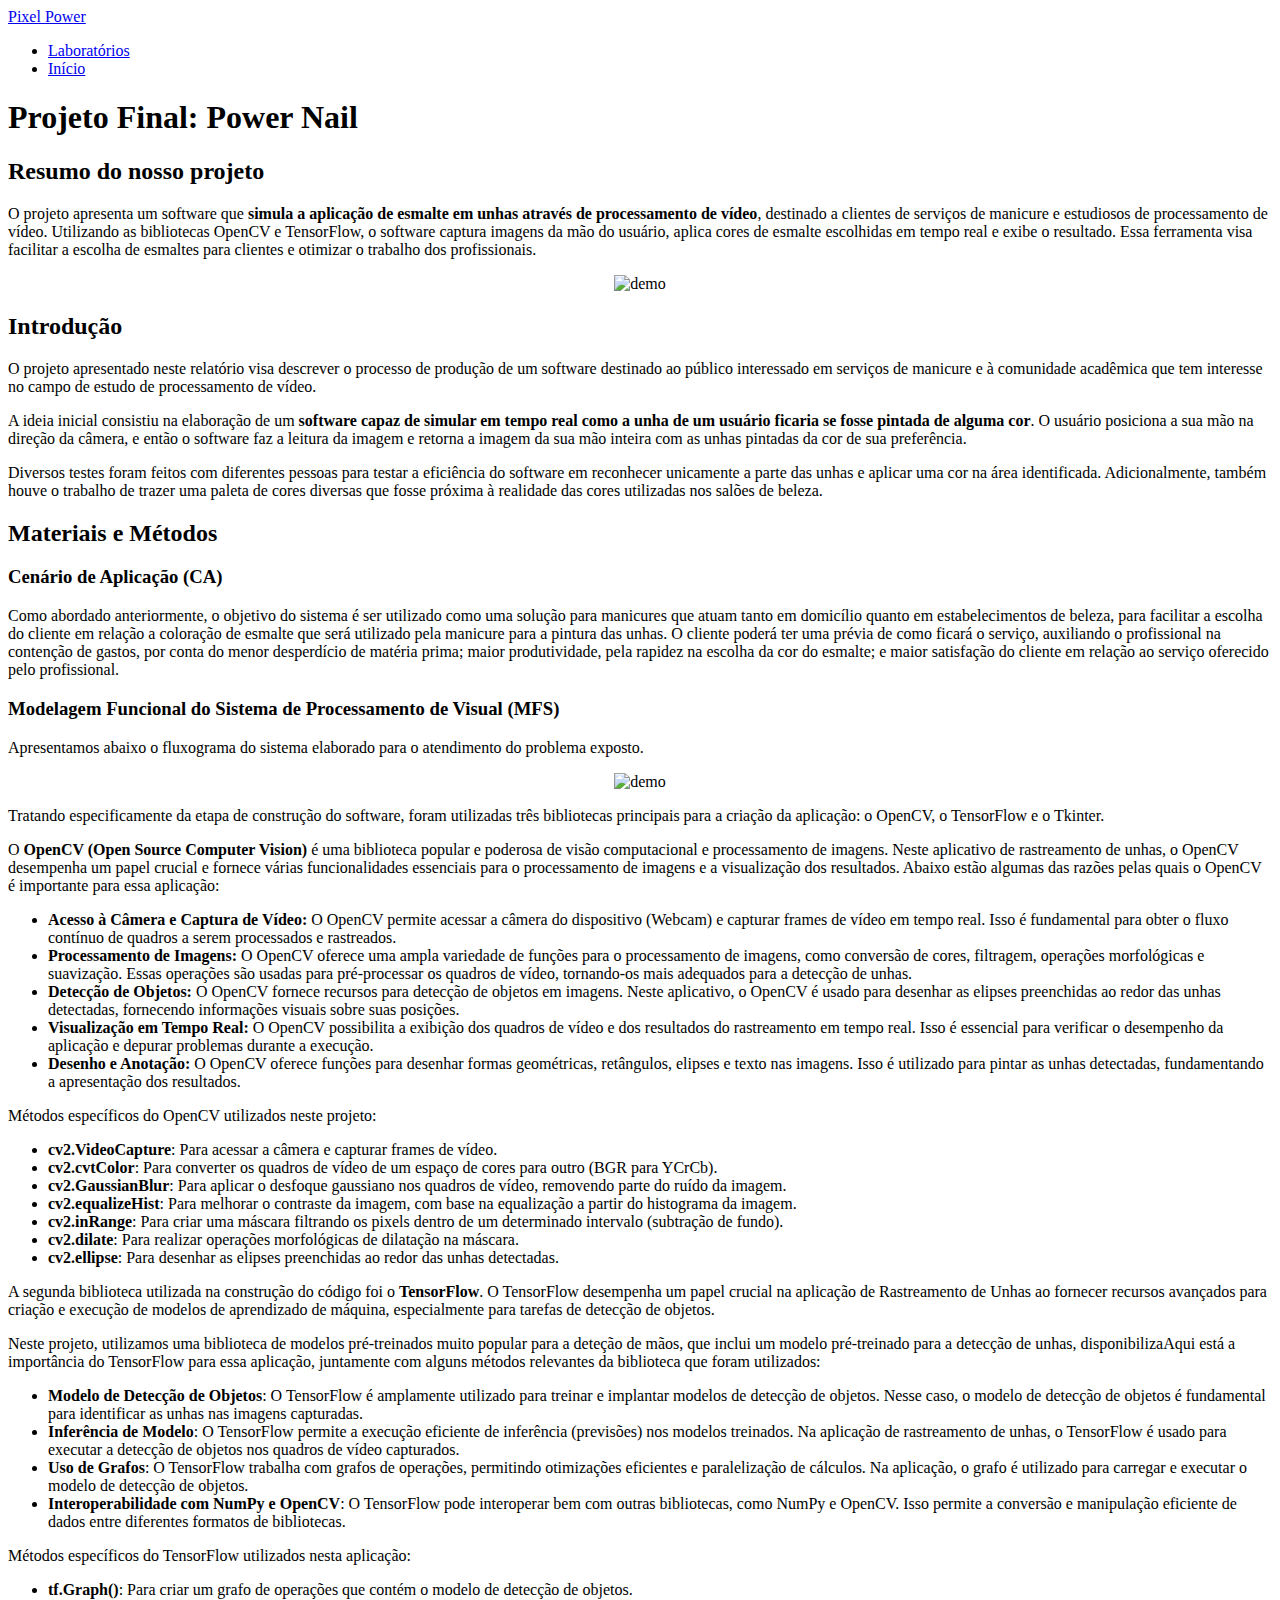
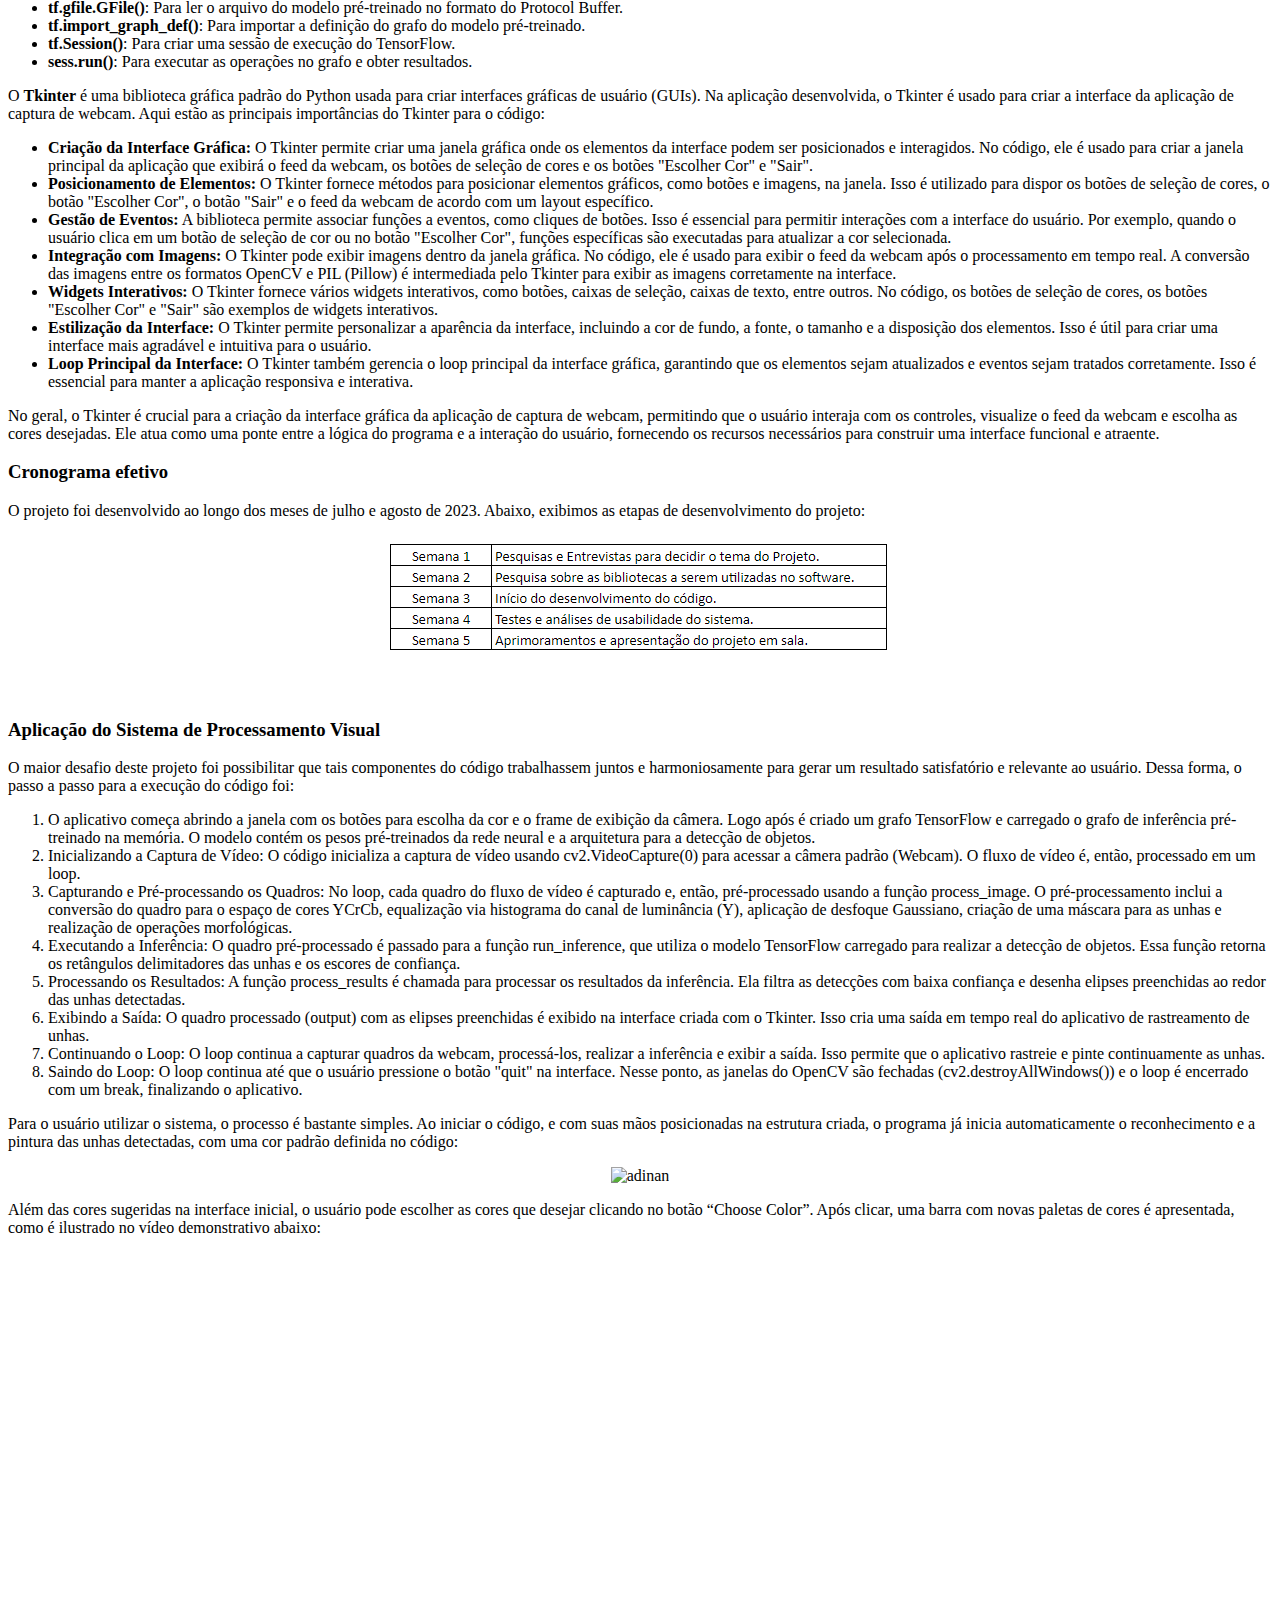
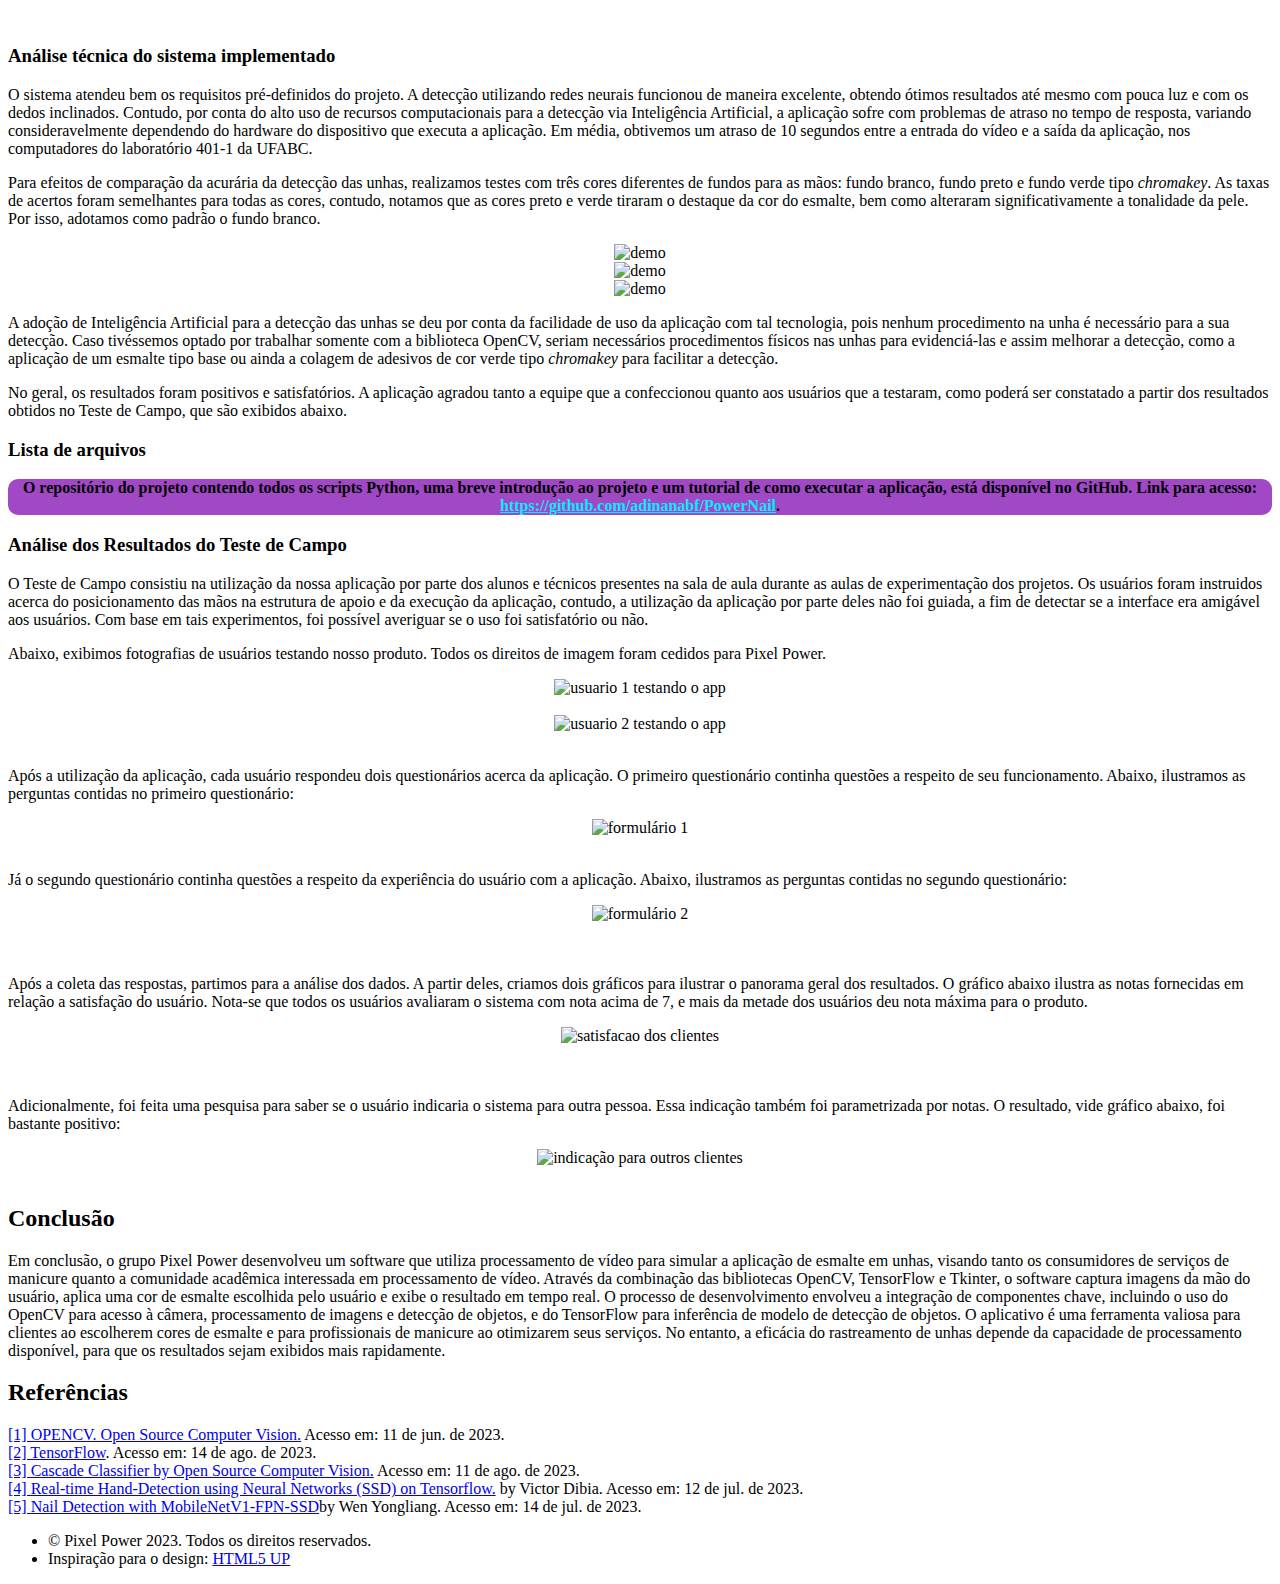
==== commit 72056b35: "centering images" ====
--- a/projeto_final/index.html
+++ b/projeto_final/index.html
@@ -27,7 +27,6 @@
 				<a href="../index.html" class="title">Pixel Power</a>
 				<nav>
 					<ul>
-						<li><a href="../lab6/index.html">Projeto Final</a></li>
 						<li><a href="../index.html#final">Laboratórios</a></li>
 						<li><a href="../index.html">Início</a></li>
 					</ul>
@@ -41,194 +40,269 @@
 					<section id="main" class="wrapper">
 						<div class="inner" >
 							<h1 class="major">Projeto Final: Power Nail</h1>
-							<p> Grupo: Pixel Power</p>
-
-							<h2 class="major">1. Resumo</h2>
-							<p> O projeto apresenta um software que simula a aplicação de esmalte em unhas através de processamento de vídeo, destinado a clientes de serviços de manicure e estudiosos de processamento de vídeo. Utilizando as bibliotecas OpenCV e TensorFlow, o software captura imagens da mão do usuário, aplica cores de esmalte escolhidas em tempo real e exibe o resultado. Essa ferramenta visa facilitar a escolha de esmaltes para clientes e otimizar o trabalho dos profissionais.</p>
-
-							<h2 class="major">2. Introdução</h2>
-							<p> O projeto apresentado neste relatório visa descrever o processo de produção de um software destinado ao público interessado em serviços de manicure e a comunidade acadêmica que tem interesse no campo de estudo de processamento de vídeo. 
-
-								A ideia inicial consistiu na elaboração de um software capaz de simular em um vídeo como a unha de um usuário ficaria se fosse pintada de alguma cor. O usuário posiciona a sua mão na direção da câmera, e então o software faz a leitura da imagem e retorna a imagem da sua mão inteira com as unhas pintadas da cor de sua preferência. 
+
+							<h2 class="major">Resumo do nosso projeto</h2>
+							<p> O projeto apresenta um software que <strong>simula a aplicação de esmalte em unhas através de processamento de vídeo</strong>, destinado a clientes de serviços de manicure e estudiosos de processamento de vídeo. Utilizando as bibliotecas OpenCV e TensorFlow, o software captura imagens da mão do usuário, aplica cores de esmalte escolhidas em tempo real e exibe o resultado. Essa ferramenta visa facilitar a escolha de esmaltes para clientes e otimizar o trabalho dos profissionais.</p>
+							<center><span><img src="powernail.png" alt="demo"></span><br></center>
+
+
+							<h2 class="major">Introdução</h2>
+							<p> O projeto apresentado neste relatório visa descrever o processo de produção de um software destinado ao público interessado em serviços de manicure e à comunidade acadêmica que tem interesse no campo de estudo de processamento de vídeo.</p>
+
+							<p>A ideia inicial consistiu na elaboração de um <strong>software capaz de simular em tempo real como a unha de um usuário ficaria se fosse pintada de alguma cor</strong>. O usuário posiciona a sua mão na direção da câmera, e então o software faz a leitura da imagem e retorna a imagem da sua mão inteira com as unhas pintadas da cor de sua preferência. </p>
 								
-								Diversos testes foram feitos com diferentes pessoas para testar a eficiência do software em reconhecer unicamente a parte das unhas e aplicar uma cor na área identificada. Adicionalmente, também houve o trabalho de trazer uma paleta de cores diversas que fossem próximas a realidade utilizada nos salões de beleza. 
+							<p>Diversos testes foram feitos com diferentes pessoas para testar a eficiência do software em reconhecer unicamente a parte das unhas e aplicar uma cor na área identificada. Adicionalmente, também houve o trabalho de trazer uma paleta de cores diversas que fosse próxima à realidade das cores utilizadas nos salões de beleza.</p>
+							
+							<h2 class="major">Materiais e Métodos </h2>
+
+									
+									<h3>Cenário de Aplicação (CA)</h3> 				
+									<p>
+										Como abordado anteriormente, o objetivo do sistema é ser utilizado como uma solução para manicures que atuam tanto em domicílio quanto em estabelecimentos de beleza, para facilitar a escolha do cliente em relação a coloração de esmalte que será utilizado pela manicure para a pintura das unhas. O cliente poderá ter uma prévia de como ficará o serviço, auxiliando o profissional na contenção de gastos, por conta do menor desperdício de matéria prima; maior produtividade, pela rapidez na escolha da cor do esmalte; e maior satisfação do cliente em relação ao serviço oferecido pelo profissional. 
+									</p>					
+
+									<h3>Modelagem Funcional do Sistema de Processamento de Visual (MFS)</h3>
+									
+									<p>Apresentamos abaixo o fluxograma do sistema elaborado para o atendimento do problema exposto.</p>
+									 
+								<center><span><img src="./fluxo.png" alt="demo"></span><br></center>
+
+						
+									<p>Tratando especificamente da etapa de construção do software, foram utilizadas três bibliotecas principais para a criação da aplicação: o OpenCV, o TensorFlow e o Tkinter. </p>
+									
+									<p>O <strong>OpenCV (Open Source Computer Vision)</strong> é uma biblioteca popular e poderosa de visão computacional e processamento de imagens. Neste aplicativo de rastreamento de unhas, o OpenCV desempenha um papel crucial e fornece várias funcionalidades essenciais para o processamento de imagens e a visualização dos resultados. Abaixo estão algumas das razões pelas quais o OpenCV é importante para essa aplicação:</p>
+									<ul>
+										<li><Strong>Acesso à Câmera e Captura de Vídeo:</Strong> O OpenCV permite acessar a câmera do dispositivo (Webcam) e capturar frames de vídeo em tempo real. Isso é fundamental para obter o fluxo contínuo de quadros a serem processados e rastreados.</li>
+										<li><strong>Processamento de Imagens:</strong> O OpenCV oferece uma ampla variedade de funções para o processamento de imagens, como conversão de cores, filtragem, operações morfológicas e suavização. Essas operações são usadas para pré-processar os quadros de vídeo, tornando-os mais adequados para a detecção de unhas.</li>
+										<li><strong>Detecção de Objetos:</strong> O OpenCV fornece recursos para detecção de objetos em imagens. Neste aplicativo, o OpenCV é usado para desenhar as elipses preenchidas ao redor das unhas detectadas, fornecendo informações visuais sobre suas posições.  </li>
+
+										<li><strong>Visualização em Tempo Real:</strong> O OpenCV possibilita a exibição dos quadros de vídeo e dos resultados do rastreamento em tempo real. Isso é essencial para verificar o desempenho da aplicação e depurar problemas durante a execução.  </li>
+
+										<li><strong>Desenho e Anotação:</strong> O OpenCV oferece funções para desenhar formas geométricas, retângulos, elipses e texto nas imagens. Isso é utilizado para pintar as unhas detectadas, fundamentando a apresentação dos resultados.</li>
+
+
+									</ul>
+									
+									
+																		
+									Métodos específicos do OpenCV utilizados neste projeto: 
+									
+									<p>
+										<ul>
+											<li><b>cv2.VideoCapture</b>: Para acessar a câmera e capturar frames de vídeo.</li>
+										
+												<li><b>cv2.cvtColor</b>: Para converter os quadros de vídeo de um espaço de cores para outro (BGR para YCrCb). </li>
+												
+												<li><b>cv2.GaussianBlur</b>: Para aplicar o desfoque gaussiano nos quadros de vídeo, removendo parte do ruído da imagem. </li>
+	
+												<li><b>cv2.equalizeHist</b>: Para melhorar o contraste da imagem, com base na equalização a partir do histograma da imagem. </li>
+												
+												<li><b>cv2.inRange</b>: Para criar uma máscara filtrando os pixels dentro de um determinado intervalo (subtração de fundo). </li>
+												
+												<li><b>cv2.dilate</b>: Para realizar operações morfológicas de dilatação na máscara.</li>
+												
+												<li><b>cv2.ellipse</b>: Para desenhar as elipses preenchidas ao redor das unhas detectadas. </li>
+												
+										</ul>
+									</p>
+									
+									 
+									
+									 
+									
+									<p>A segunda biblioteca utilizada na construção do código foi o <strong>TensorFlow</strong>. O TensorFlow desempenha um papel crucial na aplicação de Rastreamento de Unhas ao fornecer recursos avançados para criação e execução de modelos de aprendizado de máquina, especialmente para tarefas de detecção de objetos. </p>
+									
+									<p>Neste projeto, utilizamos uma biblioteca de modelos pré-treinados muito popular para a deteção de mãos, que inclui um modelo pré-treinado para a detecção de unhas, disponibilizaAqui está a importância do TensorFlow para essa aplicação, juntamente com alguns métodos relevantes da biblioteca que foram utilizados: </p>
+									
+									
+									
+									<ul>
+										<li><b>Modelo de Detecção de Objetos</b>: O TensorFlow é amplamente utilizado para treinar e implantar modelos de detecção de objetos. Nesse caso, o modelo de detecção de objetos é fundamental para identificar as unhas nas imagens capturadas.  
+										
+										<li><b>Inferência de Modelo</b>: O TensorFlow permite a execução eficiente de inferência (previsões) nos modelos treinados. Na aplicação de rastreamento de unhas, o TensorFlow é usado para executar a detecção de objetos nos quadros de vídeo capturados.</li>			
+
+										<li><b>Uso de Grafos</b>: O TensorFlow trabalha com grafos de operações, permitindo otimizações eficientes e paralelização de cálculos. Na aplicação, o grafo é utilizado para carregar e executar o modelo de detecção de objetos.</li>
+											
+										<li><b>Interoperabilidade com NumPy e OpenCV</b>: O TensorFlow pode interoperar bem com outras bibliotecas, como NumPy e OpenCV. Isso permite a conversão e manipulação eficiente de dados entre diferentes formatos de bibliotecas. </li>
+									</ul> 
+									
+									 
+									
+									<p>Métodos específicos do TensorFlow utilizados nesta aplicação:</p>  
+									
+									<ul>
+										<li><b>tf.Graph()</b>: Para criar um grafo de operações que contém o modelo de detecção de objetos. </li>
+									
+											<li><b>tf.gfile.GFile()</b>: Para ler o arquivo do modelo pré-treinado no formato do Protocol Buffer. </li>
+											
+											<li><b>tf.import_graph_def()</b>: Para importar a definição do grafo do modelo pré-treinado. </li>
+											
+											<li><b>tf.Session()</b>: Para criar uma sessão de execução do TensorFlow. </li>
+											
+											<li><b>sess.run()</b>: Para executar as operações no grafo e obter resultados. </li>
+									</ul>
+									
+									<p>O <strong>Tkinter</strong> é uma biblioteca gráfica padrão do Python usada para criar interfaces gráficas de usuário (GUIs). Na aplicação desenvolvida, o Tkinter é usado para criar a interface da aplicação de captura de webcam. Aqui estão as principais importâncias do Tkinter para o código:</p>
+
+									<ul>
+										<li><strong>Criação da Interface Gráfica:</strong> O Tkinter permite criar uma janela gráfica onde os elementos da interface podem ser posicionados e interagidos. No código, ele é usado para criar a janela principal da aplicação que exibirá o feed da webcam, os botões de seleção de cores e os botões "Escolher Cor" e "Sair".</li>
+									
+											<li><strong>Posicionamento de Elementos:</strong> O Tkinter fornece métodos para posicionar elementos gráficos, como botões e imagens, na janela. Isso é utilizado para dispor os botões de seleção de cores, o botão "Escolher Cor", o botão "Sair" e o feed da webcam de acordo com um layout específico.</li>
+											
+											<li><strong>Gestão de Eventos:</strong> A biblioteca permite associar funções a eventos, como cliques de botões. Isso é essencial para permitir interações com a interface do usuário. Por exemplo, quando o usuário clica em um botão de seleção de cor ou no botão "Escolher Cor", funções específicas são executadas para atualizar a cor selecionada.</li>
+											
+											<li><strong>Integração com Imagens:</strong> O Tkinter pode exibir imagens dentro da janela gráfica. No código, ele é usado para exibir o feed da webcam após o processamento em tempo real. A conversão das imagens entre os formatos OpenCV e PIL (Pillow) é intermediada pelo Tkinter para exibir as imagens corretamente na interface.</li>
+											
+											<li><strong>Widgets Interativos:</strong> O Tkinter fornece vários widgets interativos, como botões, caixas de seleção, caixas de texto, entre outros. No código, os botões de seleção de cores, os botões "Escolher Cor" e "Sair" são exemplos de widgets interativos.</li>
+											
+											<li><strong>Estilização da Interface:</strong> O Tkinter permite personalizar a aparência da interface, incluindo a cor de fundo, a fonte, o tamanho e a disposição dos elementos. Isso é útil para criar uma interface mais agradável e intuitiva para o usuário.</li>
+											
+											<li><strong>Loop Principal da Interface:</strong> O Tkinter também gerencia o loop principal da interface gráfica, garantindo que os elementos sejam atualizados e eventos sejam tratados corretamente. Isso é essencial para manter a aplicação responsiva e interativa.</li>
+									</ul>
+									
+									<p>No geral, o Tkinter é crucial para a criação da interface gráfica da aplicação de captura de webcam, permitindo que o usuário interaja com os controles, visualize o feed da webcam e escolha as cores desejadas. Ele atua como uma ponte entre a lógica do programa e a interação do usuário, fornecendo os recursos necessários para construir uma interface funcional e atraente.</p>
+
+									<h3>Cronograma efetivo</h3> 
+
+ 
+
+									<p>O projeto foi desenvolvido ao longo dos meses de julho e agosto de 2023. Abaixo, exibimos as etapas de desenvolvimento do projeto: </p>
+							
+									<center><img src="./5.png" alt="cronograma do projeto"></center><br><br>
+
+									
+									 
+									
+									<h3>Aplicação do Sistema de Processamento Visual </h3>
+	
+									<p>O maior desafio deste projeto foi possibilitar que tais componentes do código trabalhassem juntos e harmoniosamente para gerar um resultado satisfatório e relevante ao usuário. Dessa forma, o passo a passo para a execução do código foi: 
+									
+									<ol>
+									
+									<li>O aplicativo começa abrindo a janela com os botões para escolha da cor e o frame de exibição da câmera. Logo após é criado um grafo TensorFlow e carregado o grafo de inferência pré-treinado na memória. O modelo contém os pesos pré-treinados da rede neural e a arquitetura para a detecção de objetos.  </li>
+
+									<li>Inicializando a Captura de Vídeo: O código inicializa a captura de vídeo usando cv2.VideoCapture(0) para acessar a câmera padrão (Webcam). O fluxo de vídeo é, então, processado em um loop.  </li>
+									
+									<li>Capturando e Pré-processando os Quadros: No loop, cada quadro do fluxo de vídeo é capturado e, então, pré-processado usando a função process_image. O pré-processamento inclui a conversão do quadro para o espaço de cores YCrCb, equalização via histograma do canal de luminância (Y), aplicação de desfoque Gaussiano, criação de uma máscara para as unhas e realização de operações morfológicas.  </li>
+
+									<li>Executando a Inferência: O quadro pré-processado é passado para a função run_inference, que utiliza o modelo TensorFlow carregado para realizar a detecção de objetos. Essa função retorna os retângulos delimitadores das unhas e os escores de confiança. </li>
+
+									<li>Processando os Resultados: A função process_results é chamada para processar os resultados da inferência. Ela filtra as detecções com baixa confiança e desenha elipses preenchidas ao redor das unhas detectadas.</li>
+
+									<li>Exibindo a Saída: O quadro processado (output) com as elipses preenchidas é exibido na interface criada com o Tkinter. Isso cria uma saída em tempo real do aplicativo de rastreamento de unhas.  </li>
+
+									<li>Continuando o Loop: O loop continua a capturar quadros da webcam, processá-los, realizar a inferência e exibir a saída. Isso permite que o aplicativo rastreie e pinte continuamente as unhas.  </li>
+
+									<li>Saindo do Loop: O loop continua até que o usuário pressione o botão "quit" na interface. Nesse ponto, as janelas do OpenCV são fechadas (cv2.destroyAllWindows()) e o loop é encerrado com um break, finalizando o aplicativo.  </li>
+
+									</ol></p>
+									
+									<p>Para o usuário utilizar o sistema, o processo é bastante simples.  
+									
+									Ao iniciar o código, e com suas mãos posicionadas na estrutura criada, o programa já inicia automaticamente o reconhecimento e a pintura das unhas detectadas, com uma cor padrão definida no código: </p>
+							
+							<center><span><img src="./default_screen.png" alt="adinan"></span><br></center>
+
+							<p>Além das cores sugeridas na interface inicial, o usuário pode escolher as cores que desejar clicando no botão “Choose Color”. Após clicar, uma barra com novas paletas de cores é apresentada, como é ilustrado no vídeo demonstrativo abaixo: </p>
+							
+							<!-- <span><img src="./2.png" alt="adinan"></span><br><br> -->
+
+							<center><iframe width="560" height="315" src="https://www.youtube.com/embed/gqj7V9QhkYI" title="YouTube video player" frameborder="0" allow="accelerometer; autoplay; clipboard-write; encrypted-media; gyroscope; picture-in-picture; web-share" allowfullscreen></iframe></center> <br><br><br>
+
+							<h3>Análise técnica do sistema implementado</h3>
+							<p>O sistema atendeu bem os requisitos pré-definidos do projeto. A detecção utilizando redes neurais funcionou de maneira excelente, obtendo ótimos resultados até mesmo com pouca luz e com os dedos inclinados. Contudo, por conta do alto uso de recursos computacionais para a detecção via Inteligência Artificial, a aplicação sofre com problemas de atraso no tempo de resposta, variando consideravelmente dependendo do hardware do dispositivo que executa a aplicação. Em média, obtivemos um atraso de 10 segundos entre a entrada do vídeo e a saída da aplicação, nos computadores do laboratório 401-1 da UFABC.</p>
+
+							<p>Para efeitos de comparação da acurária da detecção das unhas, realizamos testes com três cores diferentes de fundos para as mãos: fundo branco, fundo preto e fundo verde tipo <i>chromakey</i>. As taxas de acertos foram semelhantes para todas as cores, contudo, notamos que as cores preto e verde tiraram o destaque da cor do esmalte, bem como alteraram significativamente a tonalidade da pele. Por isso, adotamos como padrão o fundo branco.</p>
+
+							<center><span><img src="powernail_black.png" alt="demo"></span><br></center>
+
+							<center><span><img src="powernail_green.png" alt="demo"></span><br></center>
+
+							<center><span><img src="powernail.png" alt="demo"></span><br></center>
+
+						
+
+							<p>A adoção de Inteligência Artificial para a detecção das unhas se deu por conta da facilidade de uso da aplicação com tal tecnologia, pois nenhum procedimento na unha é necessário para a sua detecção. Caso tivéssemos optado por trabalhar somente com a biblioteca OpenCV, seriam necessários procedimentos físicos nas unhas para evidenciá-las e assim melhorar a detecção, como a aplicação de um esmalte tipo base ou ainda a colagem de adesivos de cor verde tipo <i>chromakey</i> para facilitar a detecção.</p>
+
+							<p>No geral, os resultados foram positivos e satisfatórios. A aplicação agradou tanto a equipe que a confeccionou quanto aos usuários que a testaram, como poderá ser constatado a partir dos resultados obtidos no Teste de Campo, que são exibidos abaixo.</p>
+
+							<h3>Lista de arquivos</h3>
+
+							<center><p style="background-color:rgb(161, 72, 199);border-radius: 10px;
+								""><strong>O repositório do projeto contendo todos os scripts Python, uma breve introdução ao projeto e um tutorial de como executar a aplicação, está disponível no GitHub. Link para acesso: <a href="https://github.com/adinanabf/PowerNail" target="blank" style="color:#00eeff;">https://github.com/adinanabf/PowerNail</a>.</strong></p></center>
+
+
+
+							<h3>Análise dos Resultados do Teste de Campo </h3>
+
+							
+							<p>O Teste de Campo consistiu na utilização da nossa aplicação por parte dos alunos e técnicos presentes na sala de aula durante as aulas de experimentação dos projetos. Os usuários foram instruidos acerca do posicionamento das mãos na estrutura de apoio e da execução da aplicação, contudo, a utilização da aplicação por parte deles não foi guiada, a fim de detectar se a interface era amigável aos usuários. Com base em tais experimentos, foi possível averiguar se o uso foi satisfatório ou não.</p>
+
+							<p>Abaixo, exibimos fotografias de usuários testando nosso produto. Todos os direitos de imagem foram cedidos para Pixel Power.</p>
+
+							<center><span><img src="./usuario1.jpeg" alt="usuario 1 testando o app" width="450"></span><br></center><Br>
+
+
+							<center><span><img src="./usuario2.jpeg" alt="usuario 2 testando o app" width="450"></span><br></center><Br>
+
+
+							<p>Após a utilização da aplicação, cada usuário respondeu dois questionários acerca da aplicação. O primeiro questionário continha questões a respeito de seu funcionamento. Abaixo, ilustramos as perguntas contidas no primeiro questionário: </p> 
+
+							<center><span><img src="./form_1.png" alt="formulário 1" width="450"></span><br></center><Br>
+
+							<p>Já o segundo questionário continha questões a respeito da experiência do usuário com a aplicação. Abaixo, ilustramos as perguntas contidas no segundo questionário: </p>
+
+							<center><span><img src="./form_2.png" alt="formulário 2" width="450"></span><br></center><br><br>
+							
+							<p>Após a coleta das respostas, partimos para a análise dos dados. A partir deles, criamos dois gráficos para ilustrar o panorama geral dos resultados. O gráfico abaixo ilustra as notas fornecidas em relação a satisfação do usuário. Nota-se que todos os usuários avaliaram o sistema com nota acima de 7, e mais da metade dos usuários deu nota máxima para o produto. </p>
+							
+							
+							<center><span><img src="./satisfacao_cliente.png" alt="satisfacao dos clientes"></span><br></center><br><br>
+							<p>Adicionalmente, foi feita uma pesquisa para saber se o usuário indicaria o sistema para outra pessoa. Essa indicação também foi parametrizada por notas. O resultado, vide gráfico abaixo, foi bastante positivo: </p>
+
+							<center><span><img src="./indicacao_clientes.png" alt="indicação para outros clientes"></span><br><br></center>
+
+							
+
+
+							<h2 class="major">Conclusão</h2>
+
+								<p>Em conclusão, o grupo Pixel Power desenvolveu um software que utiliza processamento de vídeo para simular a aplicação de esmalte em unhas, visando tanto os consumidores de serviços de manicure quanto a comunidade acadêmica interessada em processamento de vídeo. Através da combinação das bibliotecas OpenCV, TensorFlow e Tkinter, o software captura imagens da mão do usuário, aplica uma cor de esmalte escolhida pelo usuário e exibe o resultado em tempo real. O processo de desenvolvimento envolveu a integração de componentes chave, incluindo o uso do OpenCV para acesso à câmera, processamento de imagens e detecção de objetos, e do TensorFlow para inferência de modelo de detecção de objetos. O aplicativo é uma ferramenta valiosa para clientes ao escolherem cores de esmalte e para profissionais de manicure ao otimizarem seus serviços. No entanto, a eficácia do rastreamento de unhas depende da capacidade de processamento disponível, para que os resultados sejam exibidos mais rapidamente. </p>
+
+							<h2 class="major">Referências</h2>
+
+							<p><a href="https://docs.opencv.org/4.x/d2/d0a/tutorial_introduction_to_tracker.html" target="_blank">[1] OPENCV. Open Source Computer Vision.</a> Acesso em: 11 de jun. de 2023.<br>
 								
-								 </p>
-							
-							<h2 class="major">3. Materiais e Métodos </h2>
-								<p>  
-
-									O objetivo final, o projeto pode ser utilizado como uma solução para diversos estabelecimentos que oferecem o serviço de manicure, facilitando a escolha do cliente que pode ter uma prévia de como ficará o serviço e ajudando o profissional a ter menos desperdício e mais eficiência com os produtos utilizados. 
-									
-									 
-									
-									3.2  Modelagem Funcional do Sistema de Processamento de Visual: 
-									
-									 
-									
-									Tratando especificamente da primeira etapa de construção do software, foram utilizadas duas principais ferramentas para estruturar o código o OpenCV e o TensorFlow. 
-									
-									O OpenCV (Open Source Computer Vision) é uma biblioteca popular e poderosa de visão computacional e processamento de imagens. Neste aplicativo de rastreamento de unhas, o OpenCV desempenha um papel crucial e fornece várias funcionalidades essenciais para o processamento de imagens e a visualização dos resultados. Abaixo estão algumas das razões pelas quais o OpenCV é importante para essa aplicação:  
-									
-									Acesso à Câmera e Captura de Vídeo: O OpenCV permite acessar a câmera do dispositivo (Webcam) e capturar frames de vídeo em tempo real. Isso é fundamental para obter o fluxo contínuo de quadros a serem processados e rastreados.  
-									
-									Processamento de Imagens: O OpenCV oferece uma ampla variedade de funções para o processamento de imagens, como conversão de cores, filtragem, operações morfológicas e suavização. Essas operações são usadas para pré-processar os quadros de vídeo, tornando-os mais adequados para a detecção de unhas.  
-									
-									Detecção de Objetos: O OpenCV fornece recursos para detecção de objetos em imagens. Neste aplicativo, o OpenCV é usado para desenhar as elipses preenchidas ao redor das unhas detectadas, fornecendo informações visuais sobre suas posições.  
-									
-									Visualização em Tempo Real: O OpenCV possibilita a exibição dos quadros de vídeo e dos resultados do rastreamento em tempo real. Isso é essencial para verificar o desempenho da aplicação e depurar problemas durante a execução.  
-									
-									Desenho e Anotação: O OpenCV oferece funções para desenhar formas geométricas, retângulos, elipses e texto nas imagens. Isso é utilizado para criar os rótulos das unhas detectadas, melhorando a apresentação dos resultados.  
-									
-									Blending e Composição: O OpenCV permite a combinação de imagens usando blending e técnicas de composição. Neste aplicativo, o blending é usado para reduzir a opacidade das elipses desenhadas, permitindo que a imagem original seja parcialmente visível por trás delas.  
-									
-									Métodos específicos do OpenCV utilizados neste projeto: 
-									
-									 
-									
-									cv2.VideoCapture: Para acessar a câmera e capturar frames de vídeo. 
-									
-									cv2.cvtColor: Para converter os quadros de vídeo de um espaço de cores para outro (BGR para YCrCb). 
-									
-									cv2.GaussianBlur: Para aplicar o desfoque gaussiano nos quadros de vídeo. 
-									
-									cv2.inRange: Para criar uma máscara filtrando os pixels dentro de um determinado intervalo. 
-									
-									cv2.dilate: Para realizar operações morfológicas de dilatação na máscara. 
-									
-									cv2.ellipse: Para desenhar as elipses preenchidas ao redor das unhas detectadas. 
-									
-									cv2.putText: Para adicionar rótulos de texto nas imagens. 
-									
-									 
-									
-									A segunda biblioteca utilizada na construção do código foi o TensorFlow. 
-									
-									O TensorFlow desempenha um papel crucial na aplicação de Rastreamento de Unhas ao fornecer recursos avançados para criação e execução de modelos de aprendizado de máquina, especialmente para tarefas de detecção de objetos. Aqui está a importância do TensorFlow para essa aplicação, juntamente com alguns métodos relevantes da biblioteca que foram utilizados: 
-									
-									Modelo de Detecção de Objetos: O TensorFlow é amplamente utilizado para treinar e implantar modelos de detecção de objetos. Nesse caso, o modelo de detecção de objetos é fundamental para identificar as unhas nas imagens capturadas.  
-									
-									Inferência de Modelo: O TensorFlow permite a execução eficiente de inferência (previsões) nos modelos treinados. Na aplicação de rastreamento de unhas, o TensorFlow é usado para executar a detecção de objetos nos quadros de vídeo capturados.  
-									
-									Uso de Grafos: O TensorFlow trabalha com grafos de operações, permitindo otimizações eficientes e paralelização de cálculos. Na aplicação, o grafo é utilizado para carregar e executar o modelo de detecção de objetos.  
-									
-									Interoperabilidade com NumPy e OpenCV: O TensorFlow pode interoperar bem com outras bibliotecas, como NumPy e OpenCV. Isso permite a conversão e manipulação eficiente de dados entre diferentes formatos de bibliotecas.  
-									
-									 
-									
-									Métodos específicos do TensorFlow utilizados nesta aplicação:  
-									
-									tf.Graph(): Para criar um grafo de operações que contém o modelo de detecção de objetos. 
-									
-									tf.gfile.GFile(): Para ler o arquivo do modelo pré-treinado no formato do Protocol Buffer. 
-									
-									tf.import_graph_def(): Para importar a definição do grafo do modelo pré-treinado. 
-									
-									tf.Session(): Para criar uma sessão de execução do TensorFlow. 
-									
-									sess.run(): Para executar as operações no grafo e obter resultados. 
-									
-									 
-									
-									 
-									
-									3.3  Aplicação do Sistema de Processamento Visual 
-									
-									 
-									
-									O maior trabalho foi fazer esses componentes do código trabalharem juntos para gerar um output satisfatório. Dessa forma, o passo a passo para a execução do código foi: 
-									
-									O aplicativo começa criando um grafo TensorFlow e carregando o grafo de inferência congelado pré-treinado (args["model"]) na memória. O modelo contém os pesos pré-treinados e a arquitetura para a detecção de objetos.  
-									
-									Inicializando a Captura de Vídeo: O código inicializa a captura de vídeo usando cv2.VideoCapture(0) para acessar a câmera padrão (Webcam). O fluxo de vídeo é, então, processado em um loop.  
-									
-									Capturando e Pré-processando os Quadros: No loop, cada quadro do fluxo de vídeo é capturado usando vs.read(). O quadro é, então, pré-processado usando a função process_image. O pré-processamento inclui a conversão do quadro para o espaço de cores YCrCb, aplicação de desfoque Gaussiano, criação de uma máscara para as unhas e realização de operações morfológicas.  
-									
-									Executando a Inferência: O quadro pré-processado (res) é passado para a função run_inference, que utiliza o modelo TensorFlow carregado para realizar a detecção de objetos. Essa função retorna os retângulos delimitadores, os escores de confiança e os rótulos para as unhas detectadas.  
-									
-									Processando os Resultados: A função process_results é chamada para processar os resultados da inferência. Ela filtra as detecções com baixa confiança e desenha elipses preenchidas ao redor das unhas detectadas. As unhas detectadas também são rotuladas com seus respectivos escores de confiança. 
-									
-									Exibindo a Saída: O quadro processado (output) com as elipses preenchidas e os rótulos é exibido usando cv2.imshow("Output", output). Isso cria uma saída em tempo real do aplicativo de rastreamento de unhas.  
-									
-									Continuando o Loop: O loop continua a capturar quadros da webcam, processá-los, realizar a inferência e exibir a saída. Isso permite que o aplicativo rastreie continuamente as unhas.  
-									
-									Saindo do Loop: O loop continua até que o usuário pressione a tecla "q". Nesse ponto, as janelas do OpenCV são fechadas (cv2.destroyAllWindows()) e o loop é encerrado com um break, finalizando o aplicativo de rastreamento de unhas.  
-									
-									Ao longo do processo, o aplicativo utiliza o modelo TensorFlow para a detecção de objetos, o OpenCV para o processamento e visualização das imagens, e o NumPy para operações com matrizes. A combinação dessas ferramentas permite que o aplicativo processe os quadros de vídeo, detecte as unhas, desenhe elipses preenchidas e exiba os resultados em tempo real.  
-									
-									É importante observar que o sucesso do rastreamento de unhas depende da qualidade do modelo pré-treinado e do desempenho da detecção de unhas. Para obter resultados mais precisos, talvez seja necessário ajustar o modelo ou utilizar uma arquitetura mais avançada para a detecção de objetos. 
-									
-									 
-									
-									Para o usuário utilizar o sistema, o processo é bastante simples.  
-									
-									Ao iniciar o código, e com o usuário com suas mãos posicionadas na plataforma, já é possível as mãos na tela do software com as cores padrão apresentada na interface inicial: </p>
-							
-							<span><img src="./1.png" alt="adinan"></span><br>
-
-							<p>Além das cores sugeridas na interface inicial, o usuário pode escolher as cores que desejar clicando no botão “Choose Color”. Após clicar, uma barra com novas paletas de cores é apresentada: </p>
-							
-							<span><img src="./2.png" alt="adinan"></span><br>
-
-							<p>3.4  Análise dos Resultados do Teste de Campo 
-
- 
-
-								Após pesquisas feitas com os usuários do protótipo, foi possível averiguar se o uso foi satisfatório ou não. 
-								
-								Com base no gráfico abaixo, os usuários atribuíram notas em relação a sua satisfação. E o resultado é que todos avaliaram o sistema com nota acima de 7. </p>
-							
-							<span><img src="./3.png" alt="adinan"></span><br>
-
-							<p>Adicionalmente, foi feita uma pesquisa para saber se o usuário indicaria o sistema para outra pessoa. Essa indicação também foi parametrizada por notas. O resultado, vide gráfico abaixo foi bastante positivo: </p>
-
-							<span><img src="./4.png" alt="adinan"></span><br>
-
-							<p>3.5 Cronograma efetivo 
-
- 
-
-								O projeto foi desenvolvido ao longo do mês de julho e agosto de 2023. 
-								
-								Abaixo, como foram as etapas de desenvolvimento do projeto: </p>
-							
-							<span><img src="./5.png" alt="adinan"></span><br>
-
-
-							<h2 class="major">4. Conclusão</h2>
-
-								<p>Em conclusão, o projeto desenvolveu um software que utiliza processamento de vídeo para simular a aplicação de esmalte em unhas, visando tanto os consumidores de serviços de manicure quanto a comunidade acadêmica interessada em processamento de vídeo. Através da combinação das bibliotecas OpenCV e TensorFlow, o software captura imagens da mão do usuário, aplica cores de esmalte escolhidas e exibe o resultado em tempo real. O processo de desenvolvimento envolveu a integração de componentes chave, incluindo o uso do OpenCV para acesso à câmera, processamento de imagens e detecção de objetos, e do TensorFlow para inferência de modelo de detecção de objetos. O aplicativo pode ser uma ferramenta valiosa para clientes ao escolherem cores de esmalte e para profissionais de manicure ao otimizarem seus serviços. No entanto, a eficácia do rastreamento de unhas depende da qualidade do modelo de detecção e da capacidade de ajustar a arquitetura para obter resultados mais precisos. </p>
-							<h2 class="major">5. Referencias</h2>
-
-								<p>OPENCV. Open Source Computer Vision. Disponível em: 					< https://docs.opencv.org/4.x/db/d28/tutorial_cascade_classifier.html >. Acesso em: 11 de ago. de 2023. 
-
- 
-
-									OPENCV. Open Source Computer Vision. Disponível em: < https://docs.opencv.org/4.x/d2/d0a/tutorial_introduction_to_tracker.html >. Acesso em: 11 de ago. de 2023. 
-									
-									 
-									
-									TensorFlow. Disponível em: < https://www.tensorflow.org/?hl=pt-br >. Acesso em: 14 de ago. de 2023. </p>
-
-
+								<a href="https://www.tensorflow.org/?hl=pt-br" target="_blank">[2] TensorFlow</a>. Acesso em: 14 de ago. de 2023.<br>
+
+								<a href="https://docs.opencv.org/4.x/db/d28/tutorial_cascade_classifier.html" target="_blank">[3] Cascade Classifier by Open Source Computer Vision.</a> Acesso em: 11 de ago. de 2023.<br>
+
+								<a href="https://github.com/victordibia/handtracking" target="_blank">[4] Real-time Hand-Detection using Neural Networks (SSD) on Tensorflow.</a> by Victor Dibia. Acesso em: 12 de jul. de 2023.<br>
+
+								<a href="https://github.com/toddwyl/nailtracking" target="_blank">[5] Nail Detection with MobileNetV1-FPN-SSD</a>by Wen Yongliang. Acesso em: 14 de jul. de 2023.
+							</p>
+
+						</div>
+
+					</section>
 
 		<!-- Footer -->
-			<footer id="footer" class="wrapper style1-alt">
-				<div class="inner">
-					<ul class="menu">
-						<li>&copy; Pixel Power 2023. Todos os direitos reservados.</li><li>Inspiração para o design: <a href="http://html5up.net">HTML5 UP</a></li>
-					</ul>
-				</div>
-			</footer>
-
-		<!-- Scripts -->
-			<script src="assets/js/jquery.min.js"></script>
-			<script src="assets/js/jquery.scrollex.min.js"></script>
-			<script src="assets/js/jquery.scrolly.min.js"></script>
-			<script src="assets/js/browser.min.js"></script>
-			<script src="assets/js/breakpoints.min.js"></script>
-			<script src="assets/js/util.js"></script>
-			<script src="assets/js/main.js"></script>
-
-	</body>
+		<footer id="footer" class="wrapper style1-alt">
+			<div class="inner">
+				<ul class="menu">
+					<li>&copy; Pixel Power 2023. Todos os direitos reservados.</li><li>Inspiração para o design: <a href="http://html5up.net">HTML5 UP</a></li>
+				</ul>
+			</div>
+		</footer>
+
+	<!-- Scripts -->
+		<script src="assets/js/jquery.min.js"></script>
+		<script src="assets/js/jquery.scrollex.min.js"></script>
+		<script src="assets/js/jquery.scrolly.min.js"></script>
+		<script src="assets/js/browser.min.js"></script>
+		<script src="assets/js/breakpoints.min.js"></script>
+		<script src="assets/js/util.js"></script>
+		<script src="assets/js/main.js"></script>
+
+</body>
 </html>
